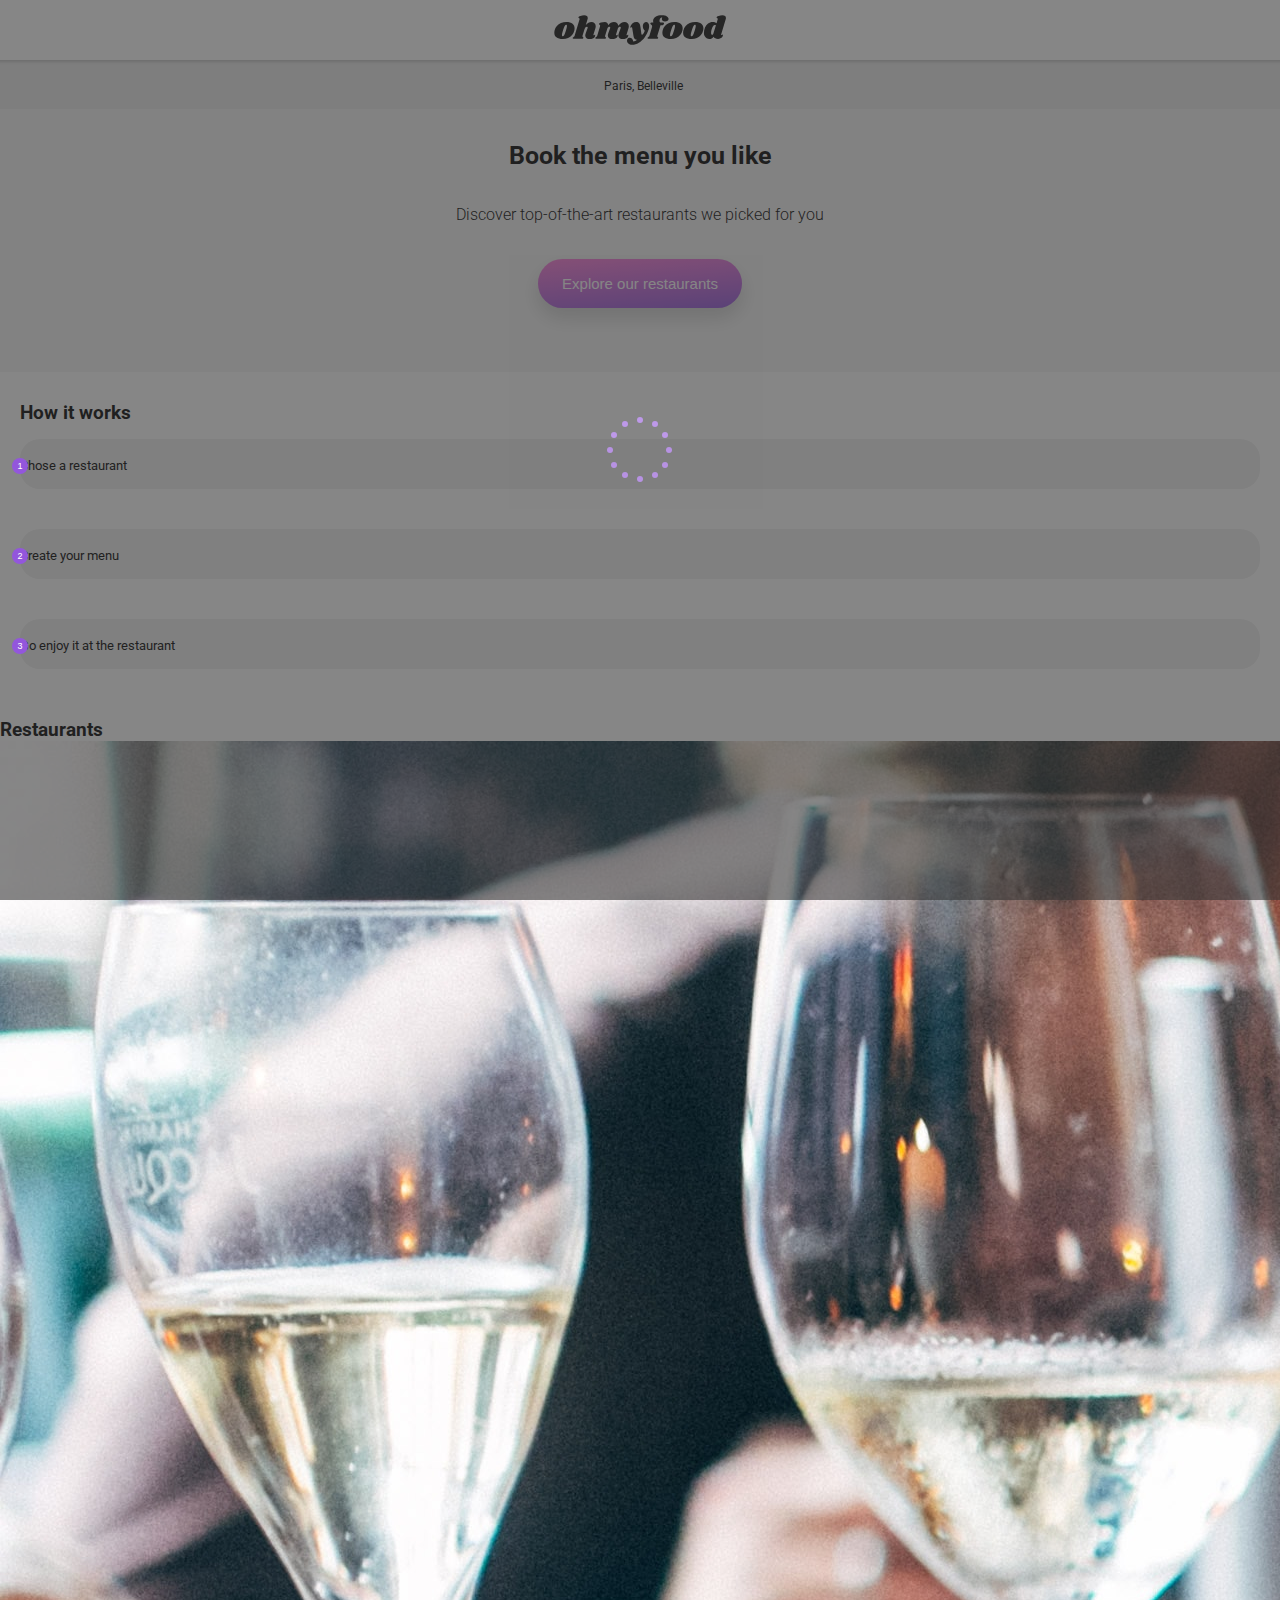
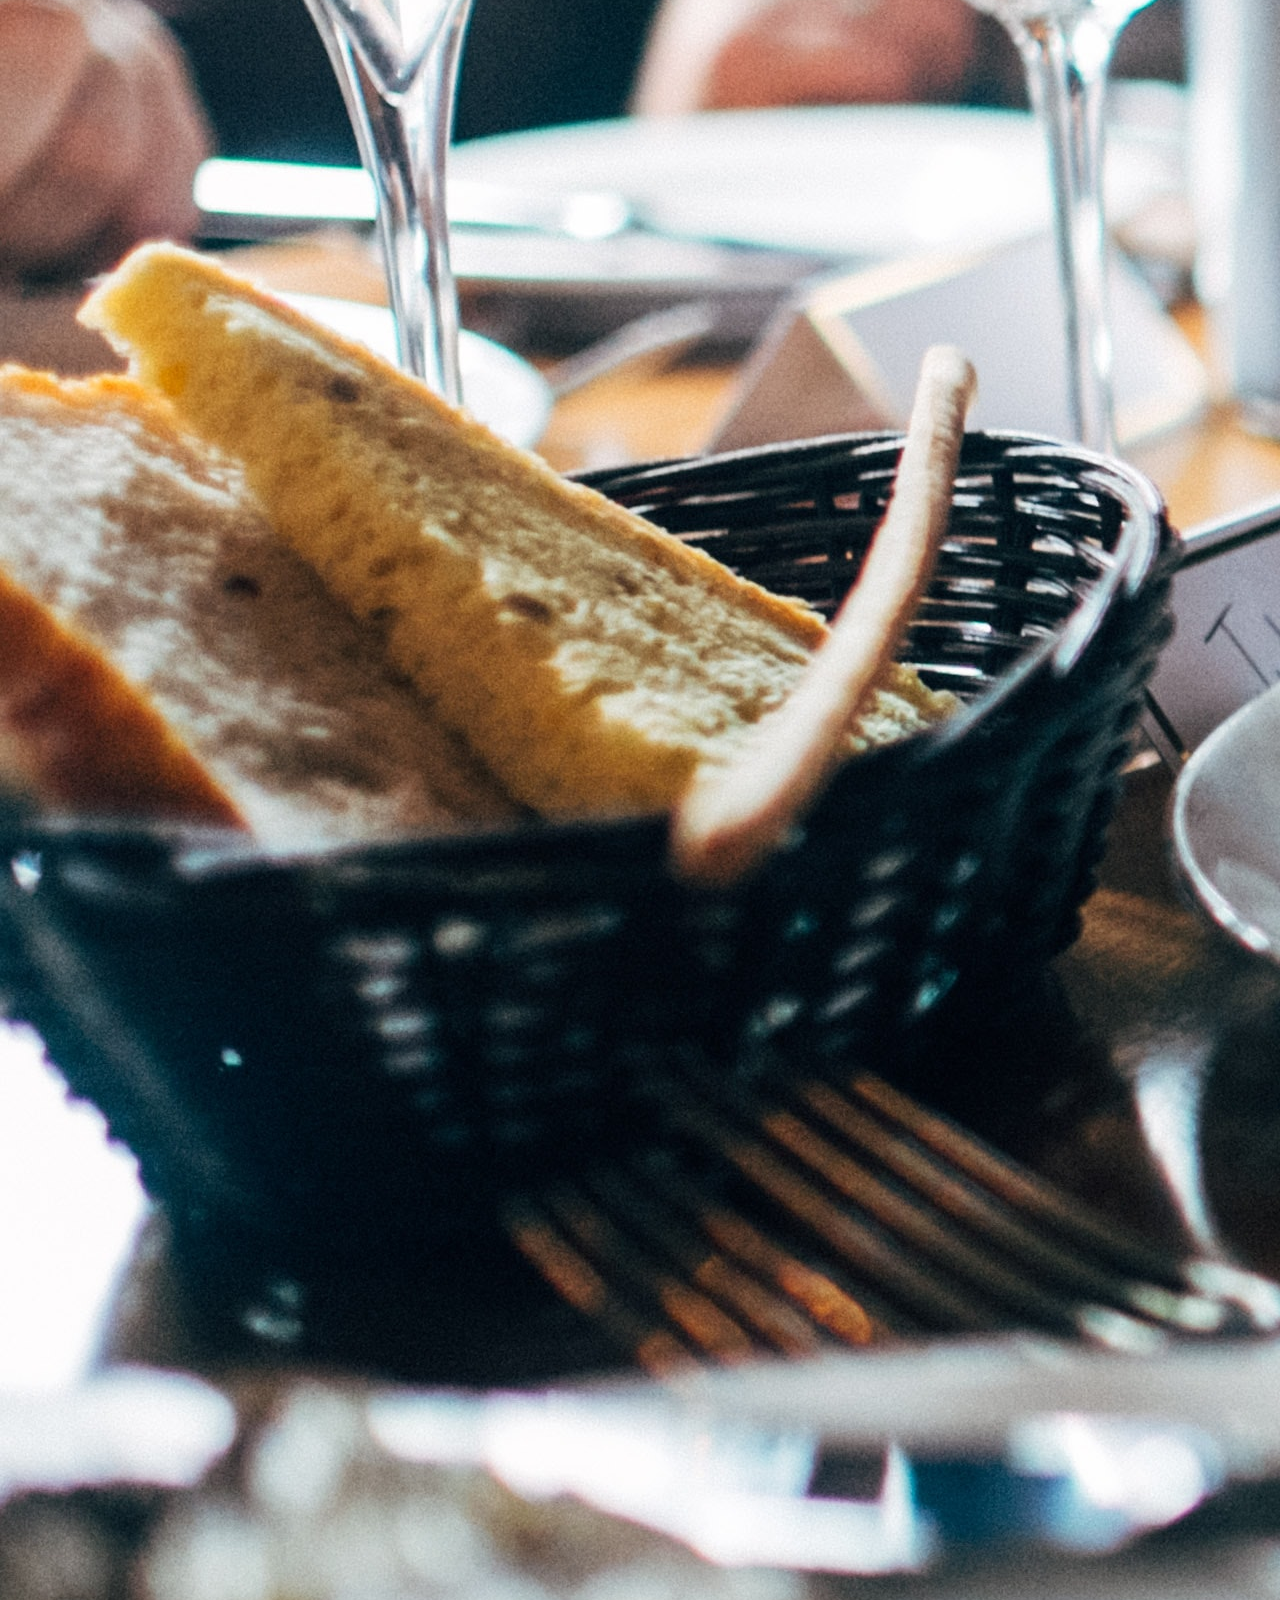
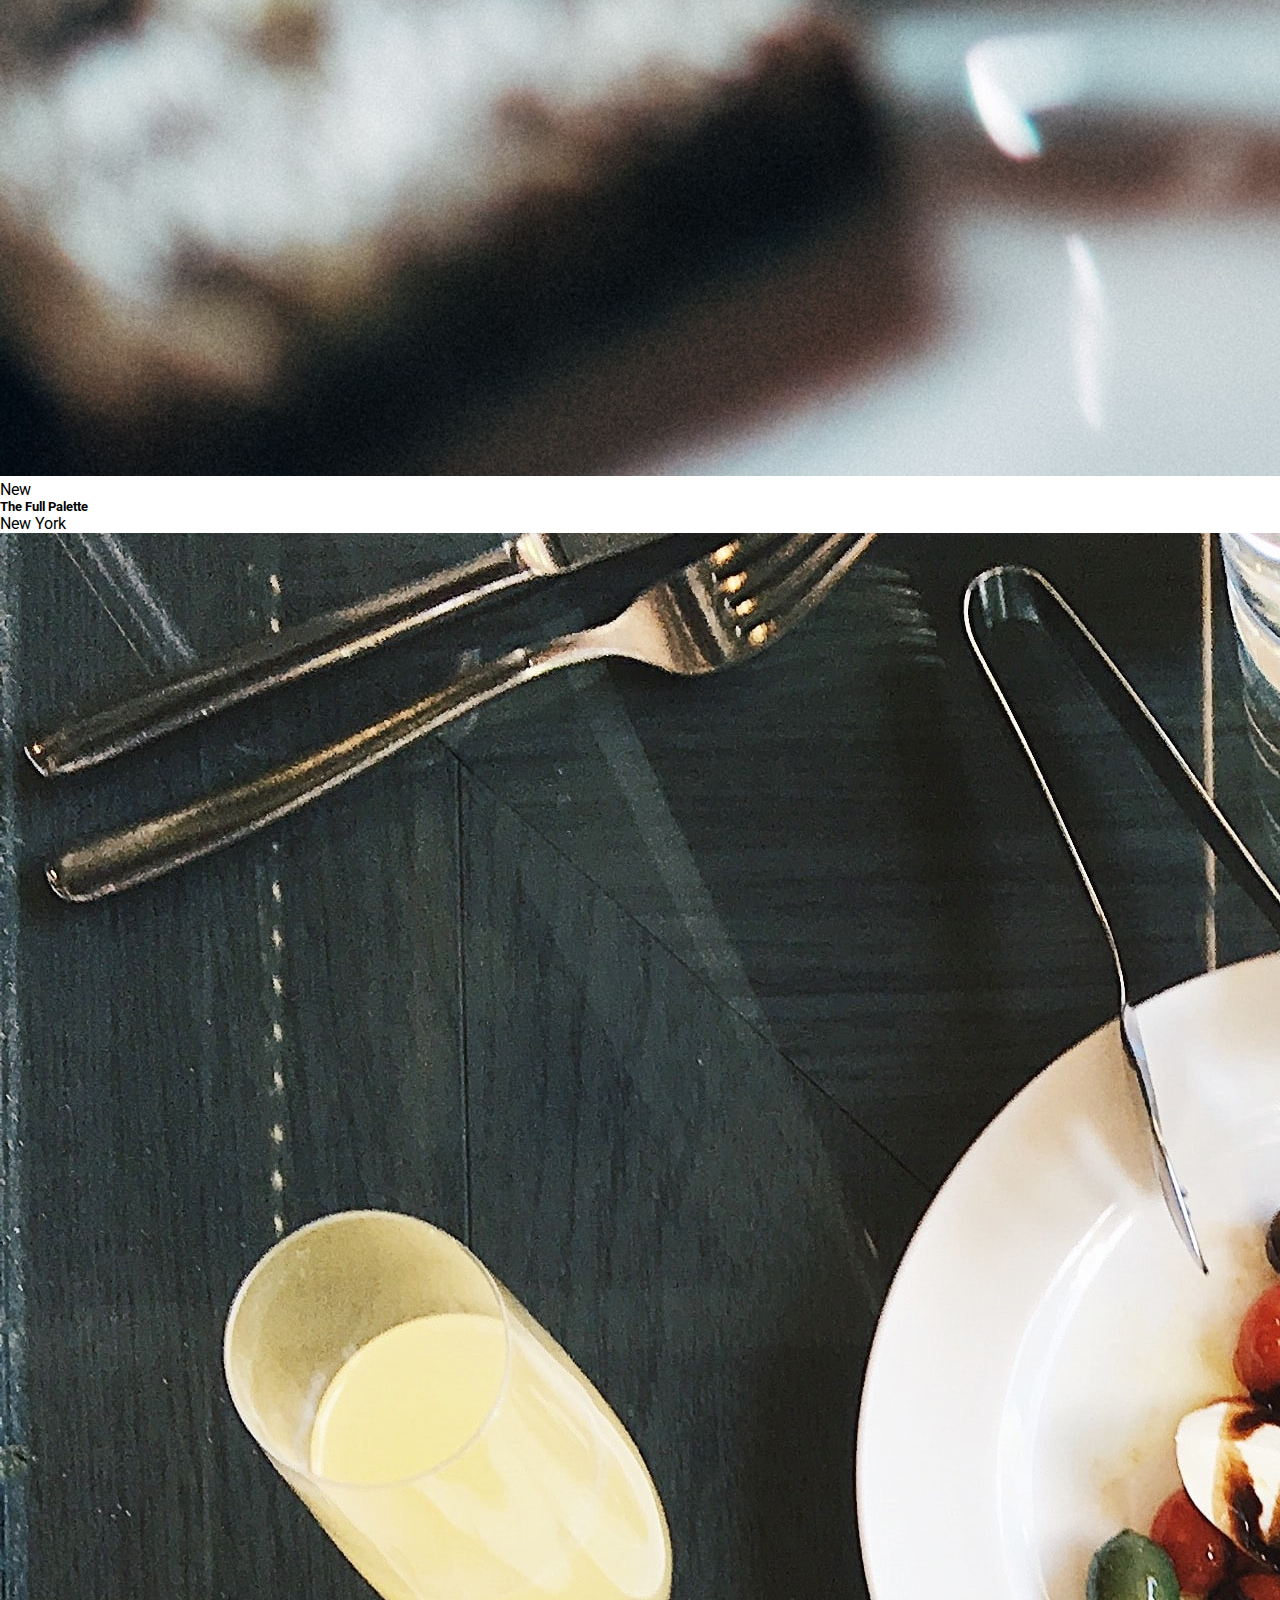
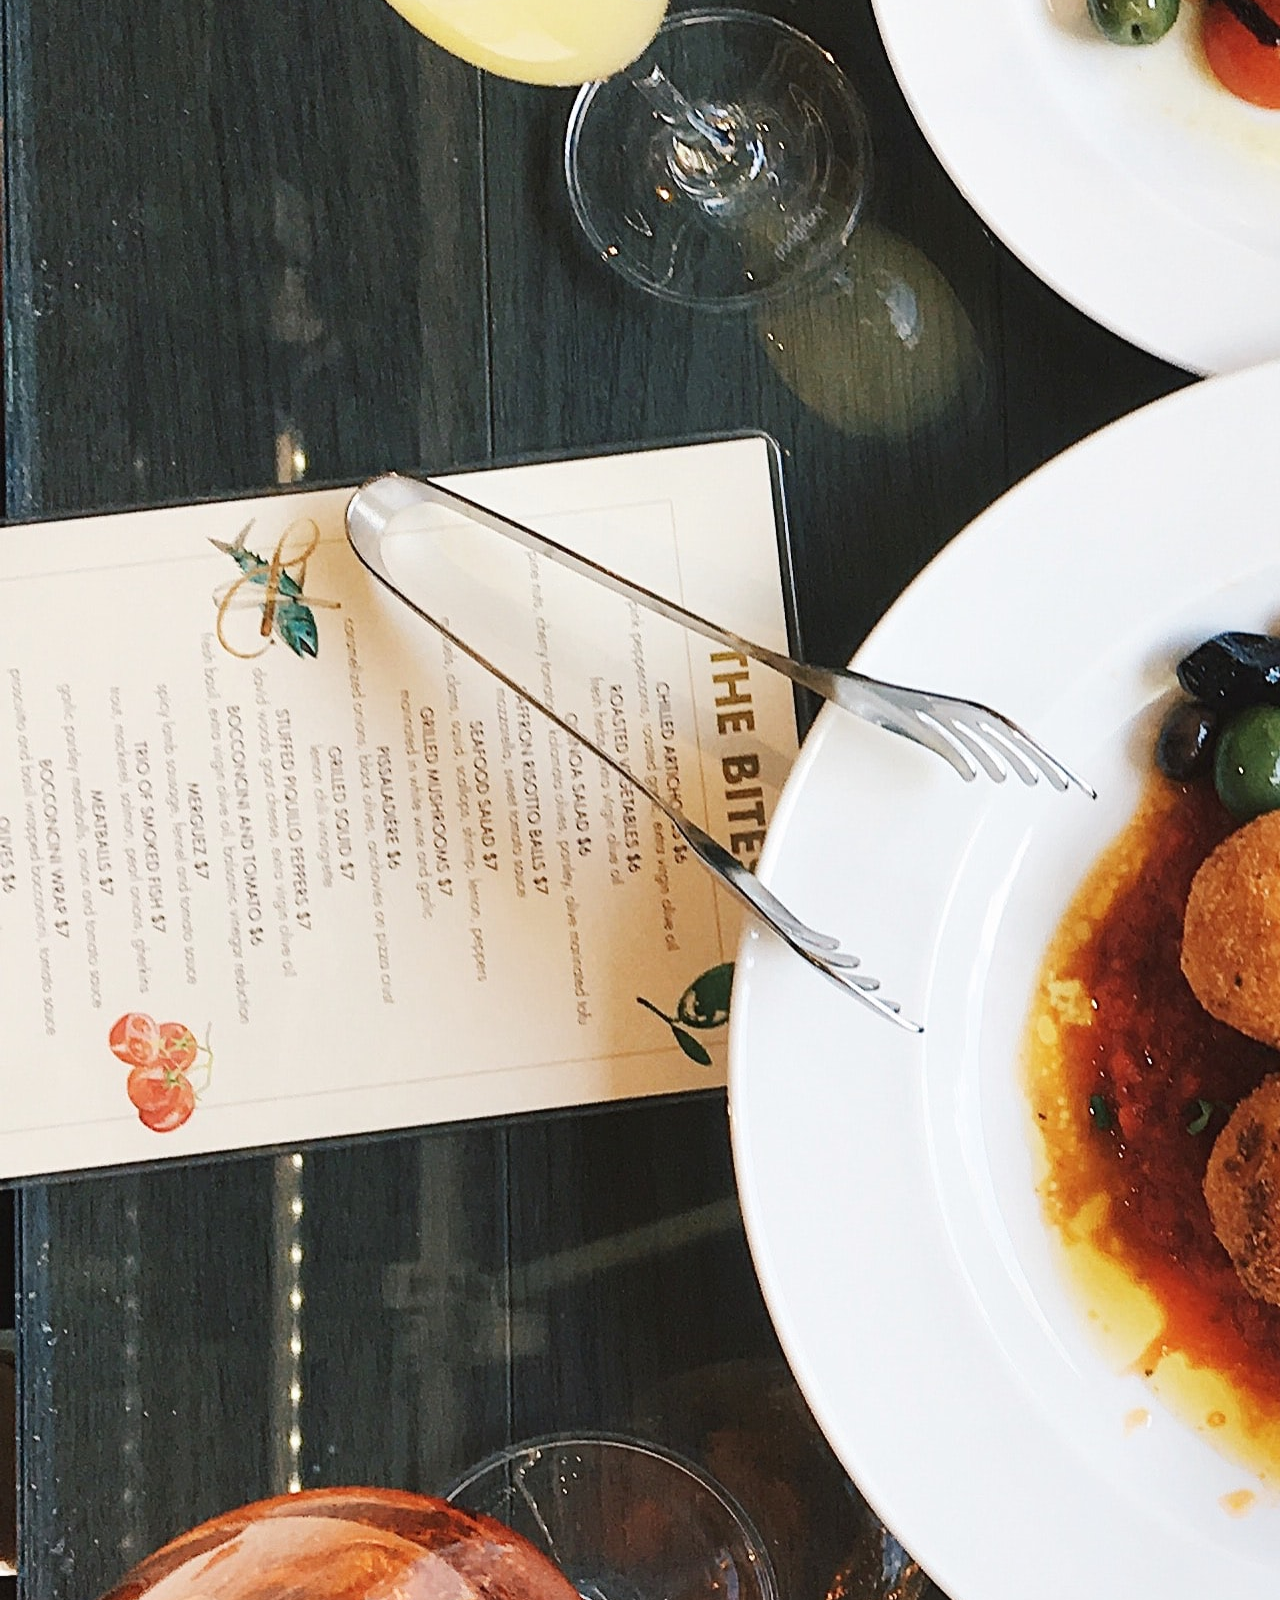
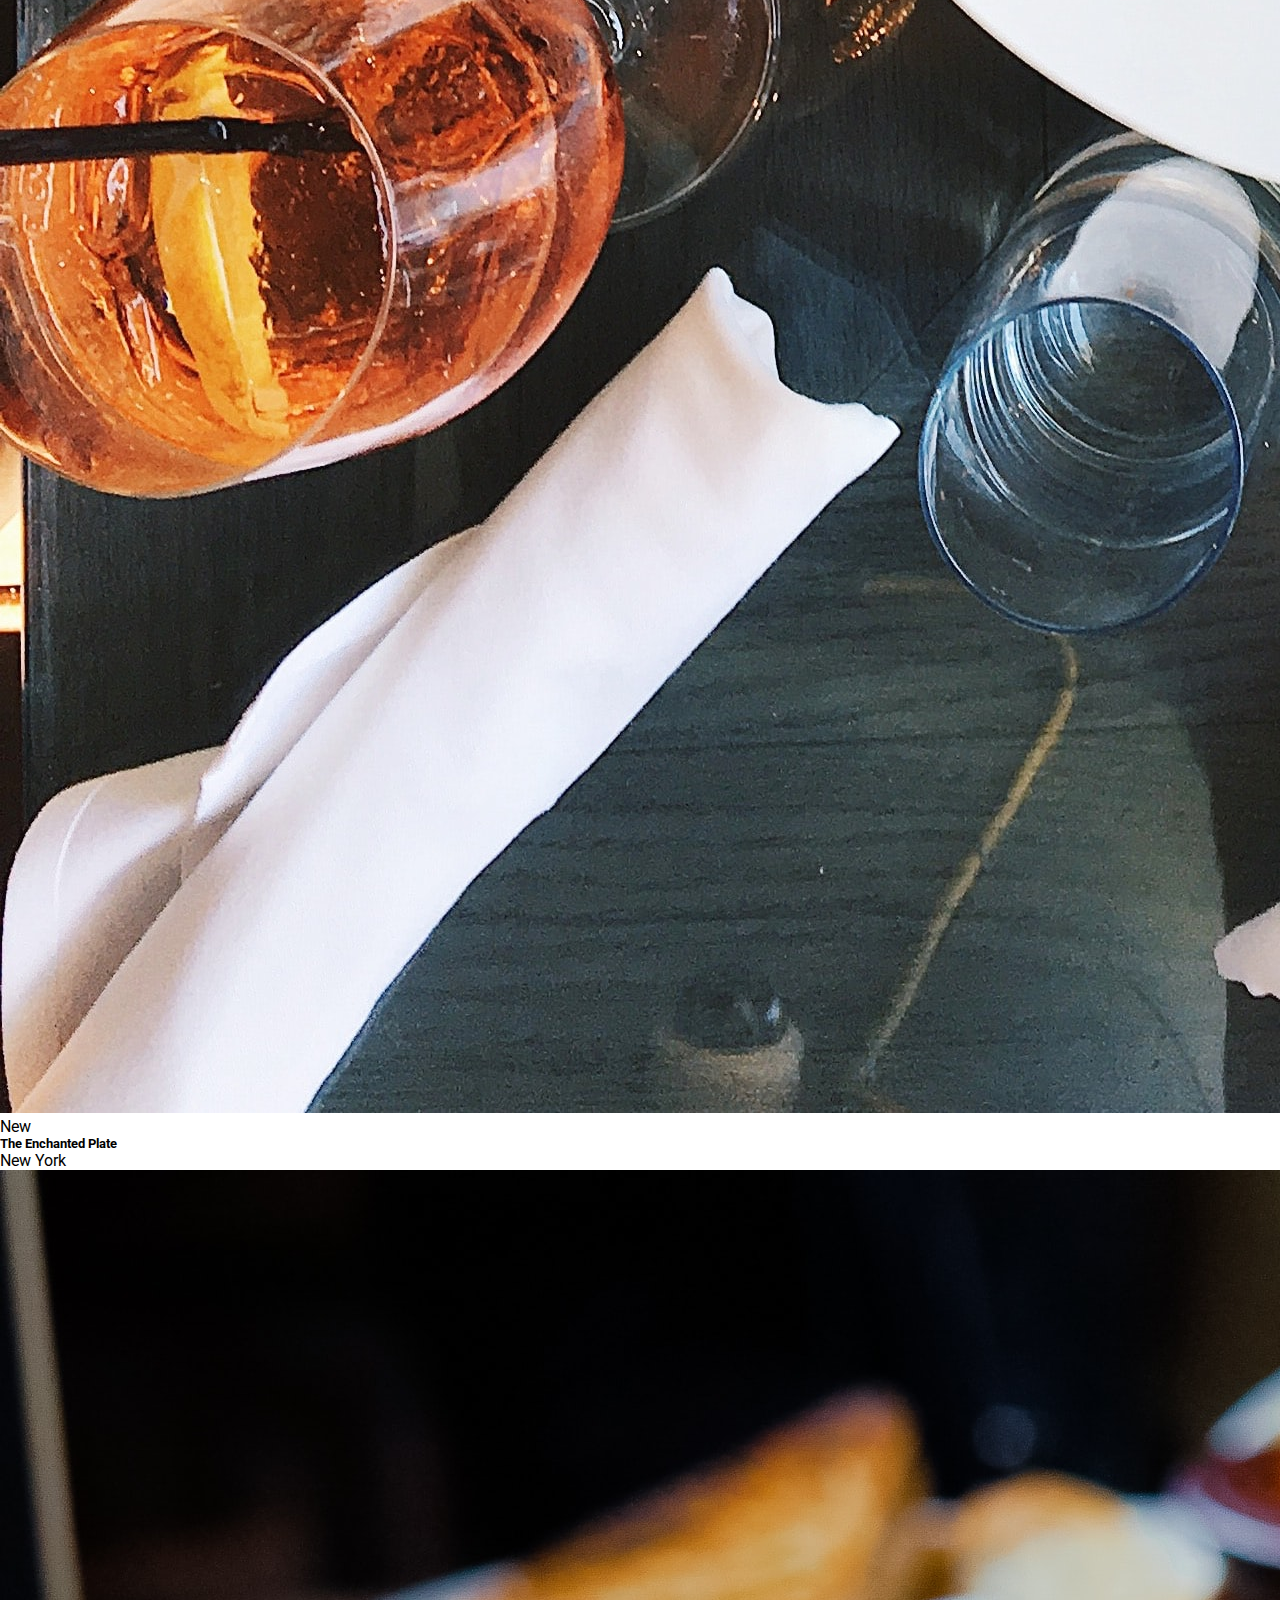
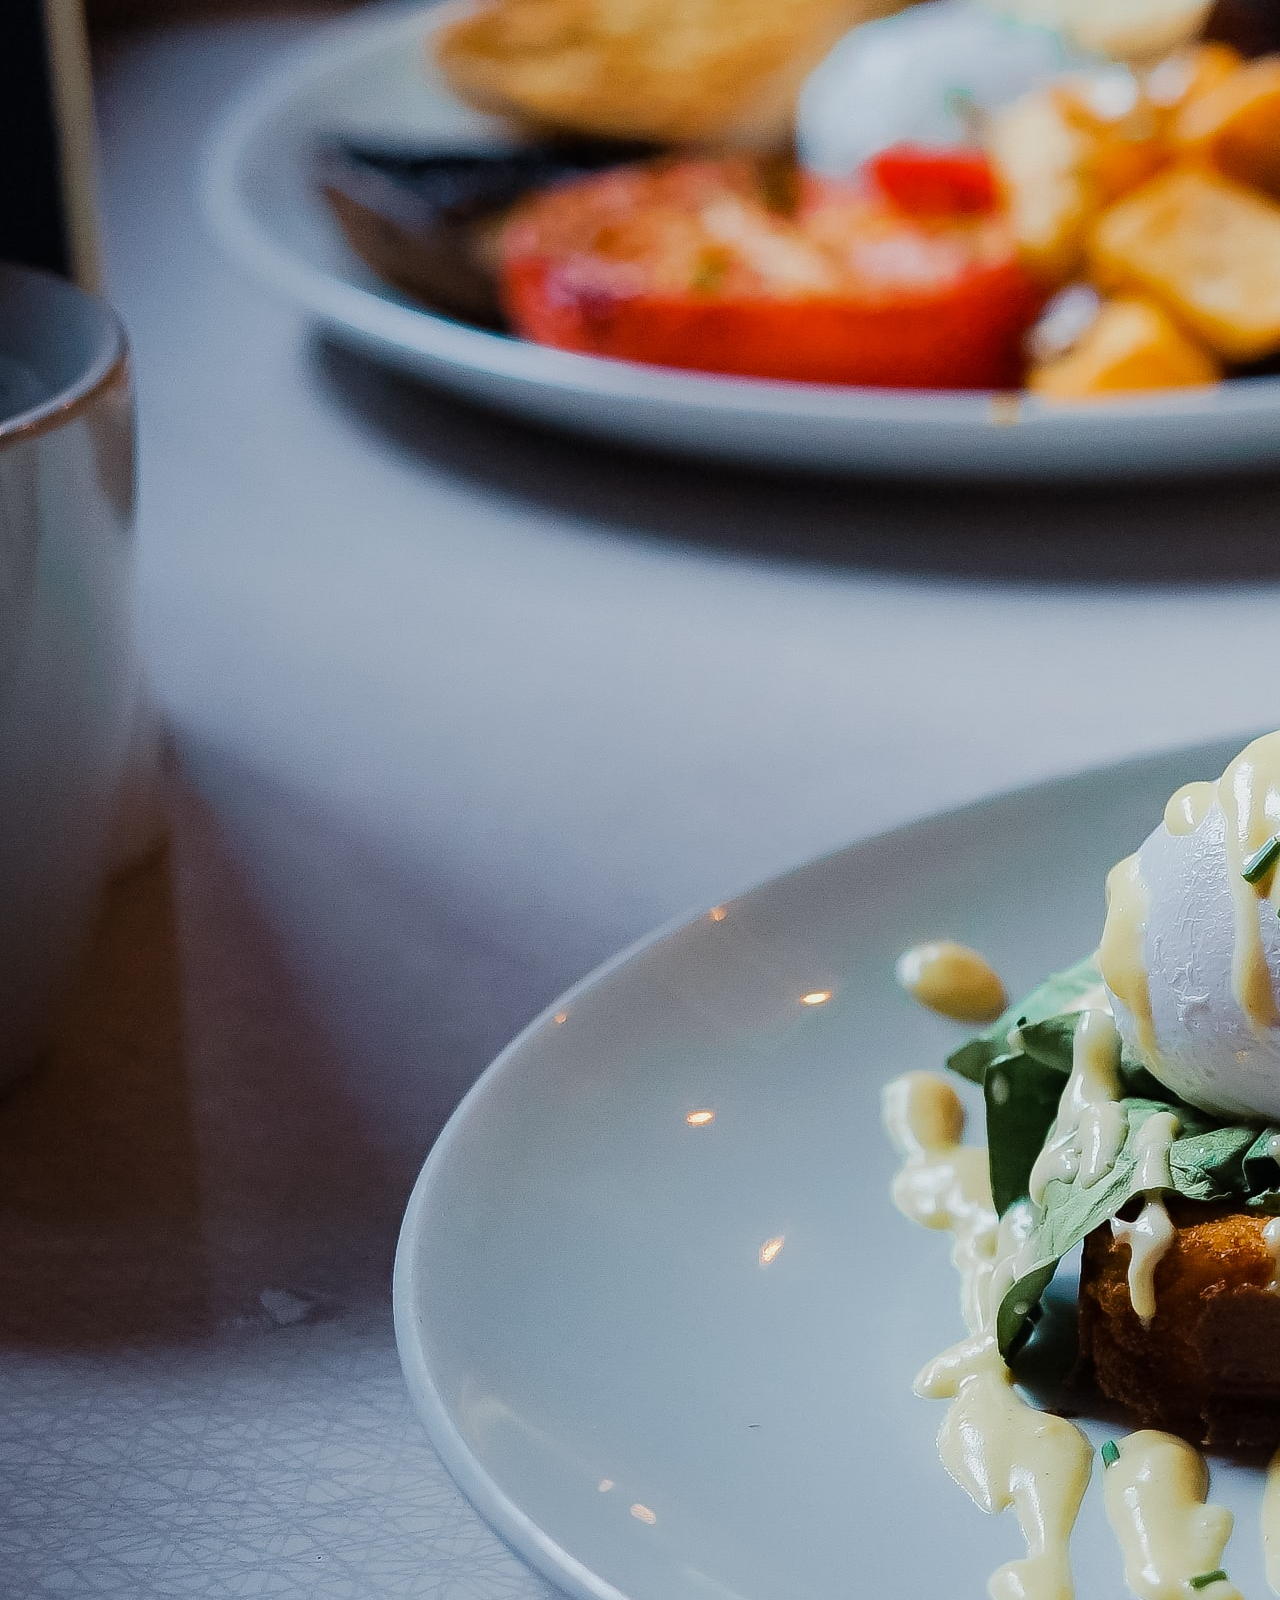
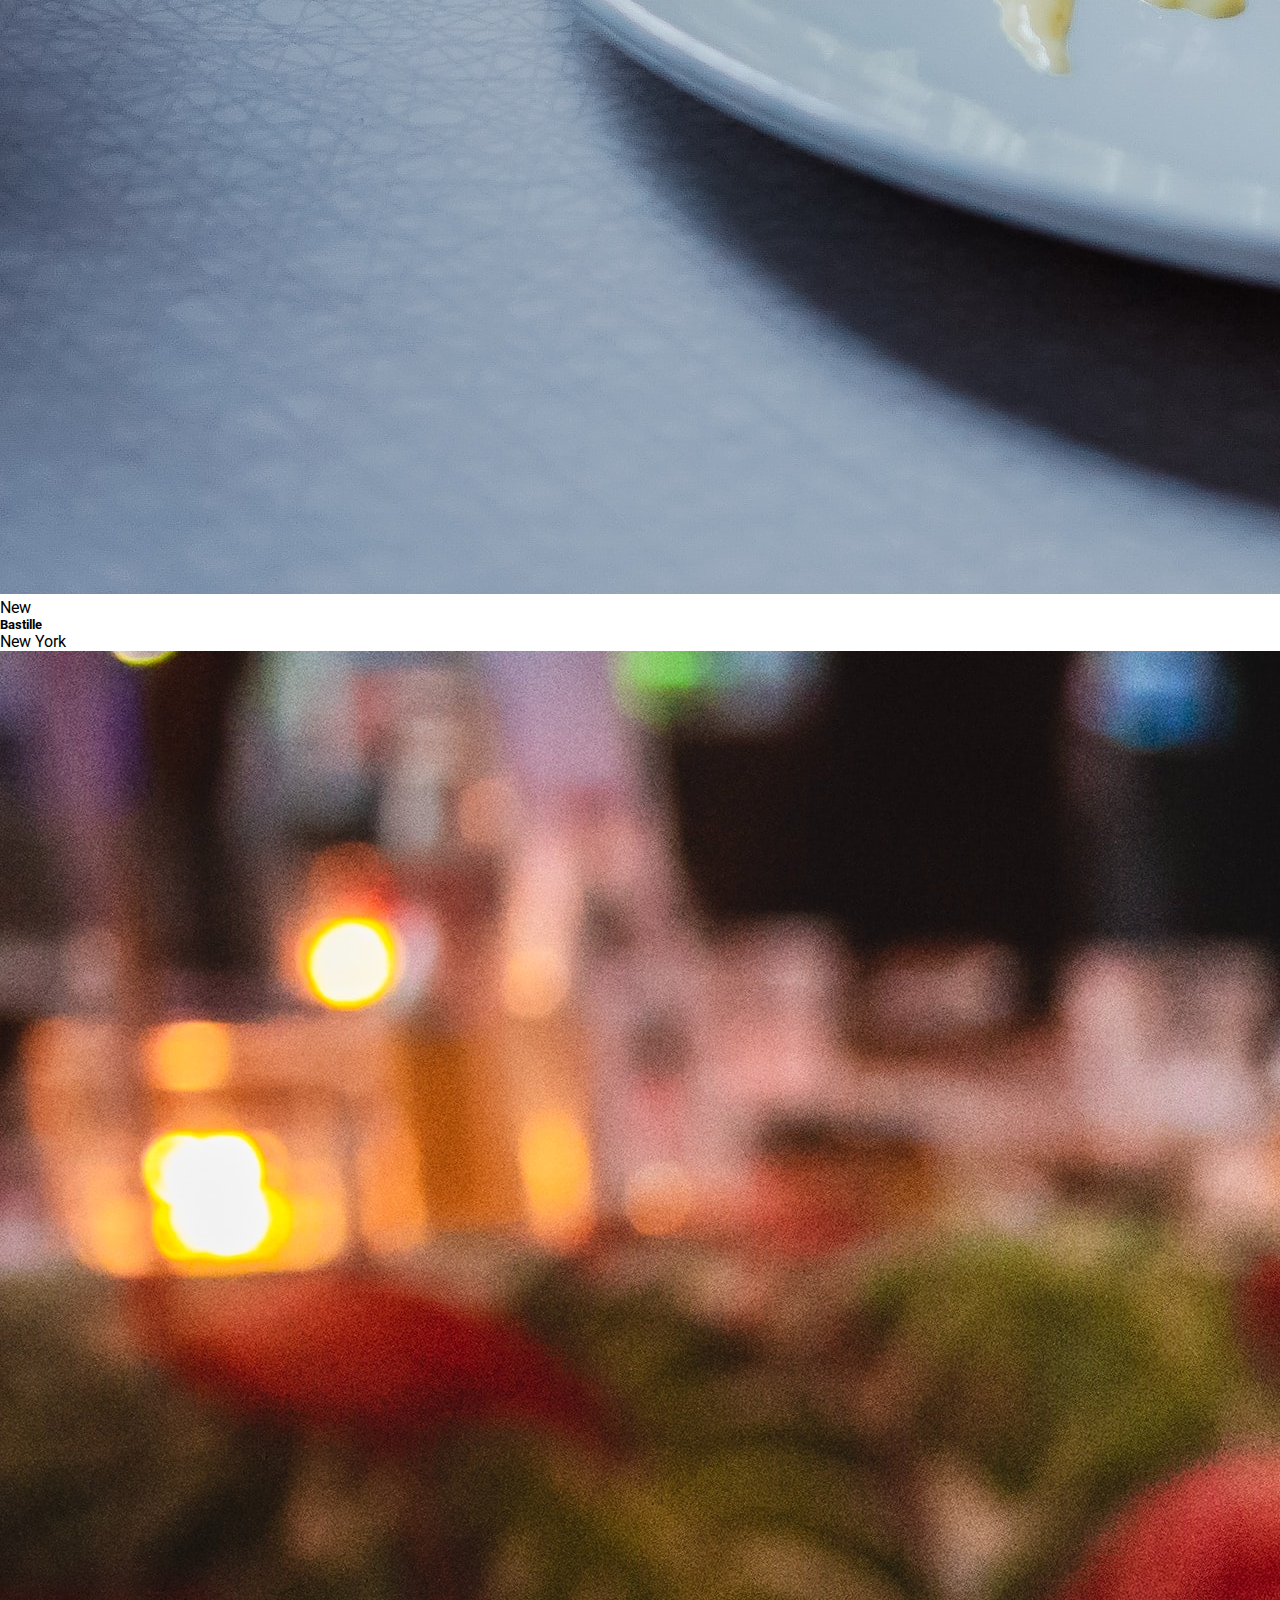
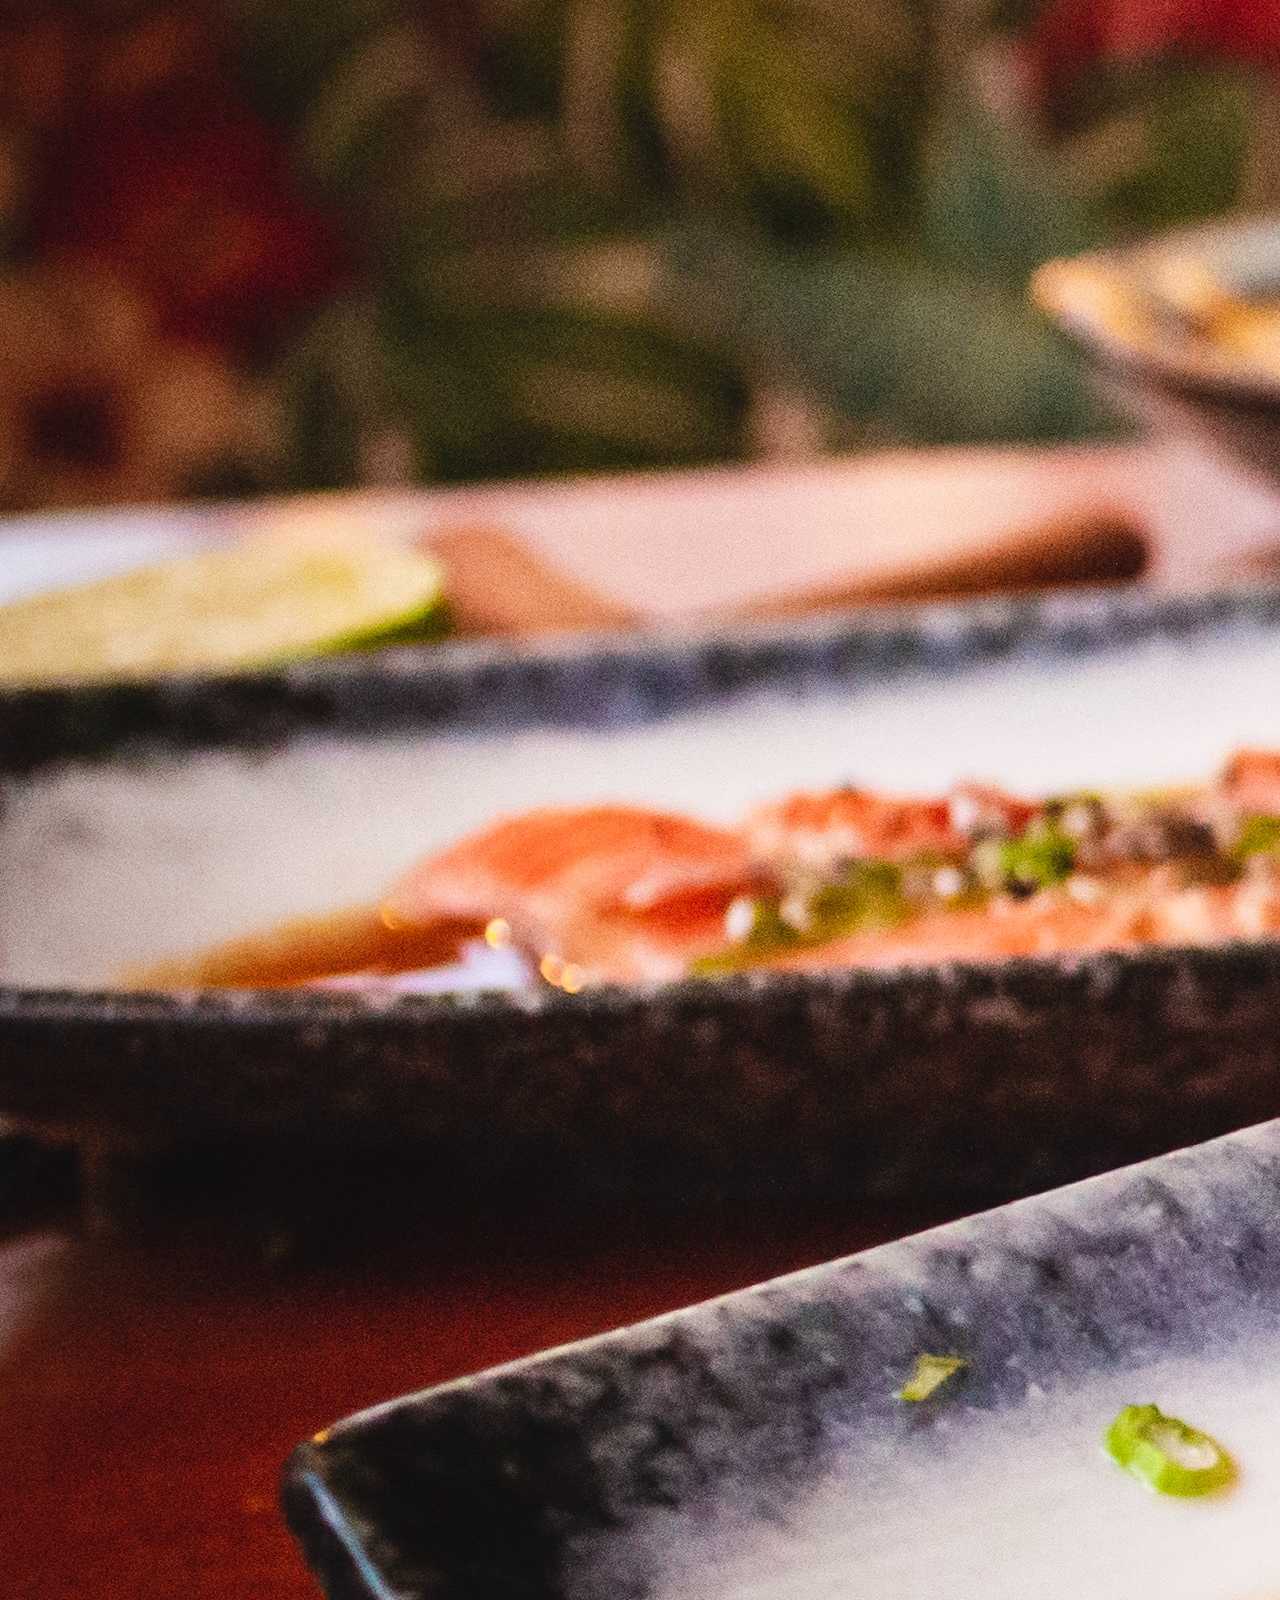
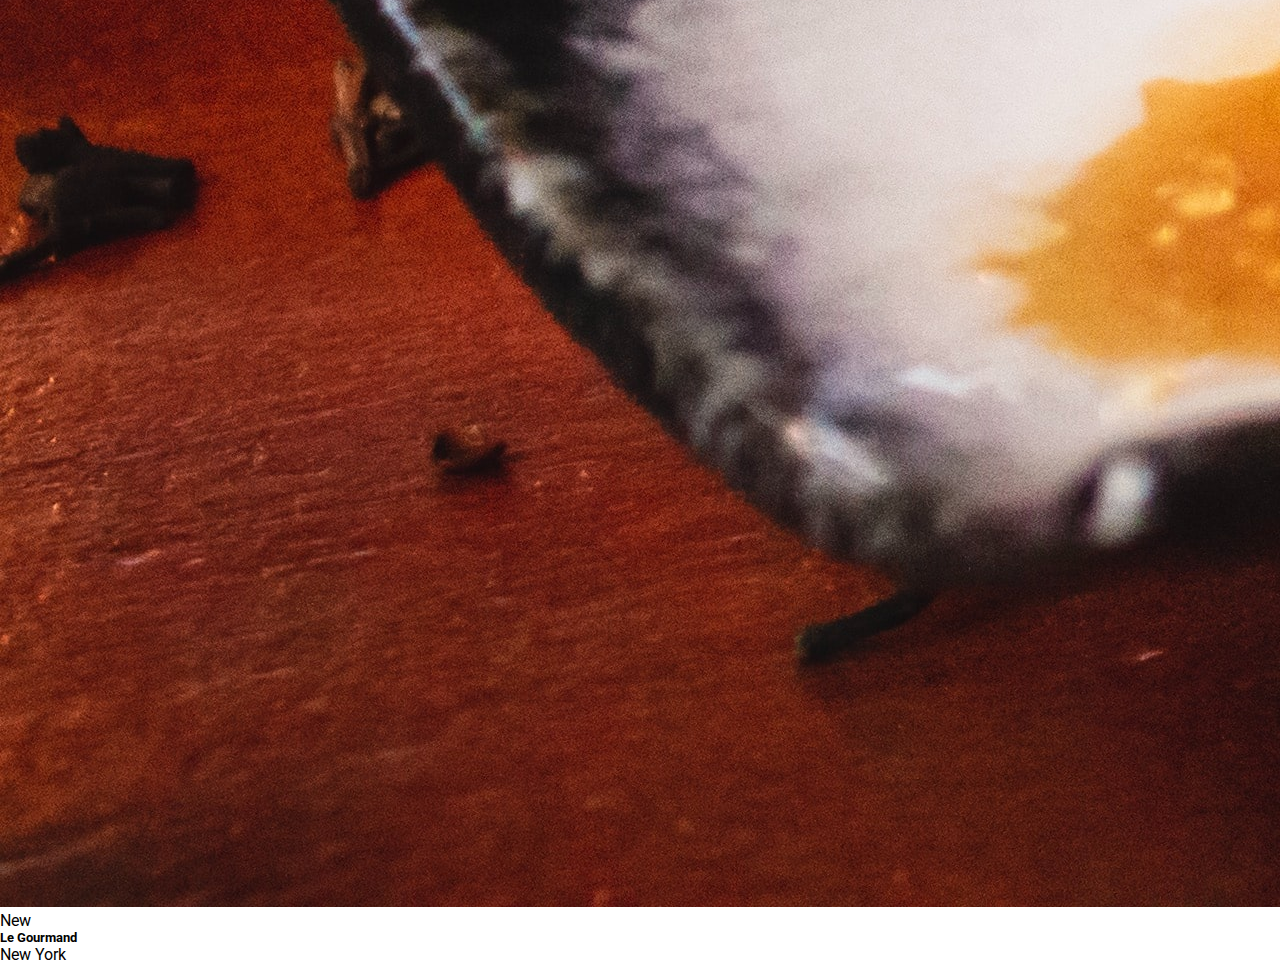
==== index.html @ 489be83c "v1.0" ====
<!DOCTYPE html>
<html land="en">

<head>
  <title>ohmyfood</title>
  <meta charset="UTF-8">
  <meta http-equiv="X-UA-Compatible" content="IE=edge">
  <meta name="viewport" content="width=device-width, initial-scale=1.0">
  <meta name="description" content="Compose your own menu and reduce waiting time in restaurants ">
  <!--google-font/Shrikhand/Roboto Library-->
  <link href="https://fonts.googleapis.com/css2?family=Shrikhand&family=Roboto:wght@300;500;700&display=swap"
    rel="stylesheet">
  <!-- Font Awesome Icon Library -->
  <link rel="stylesheet" href="https://cdnjs.cloudflare.com/ajax/libs/font-awesome/6.2.1/css/all.css"
    integrity="sha512-FA9cIbtlP61W0PRtX36P6CGRy0vZs0C2Uw26Q1cMmj3xwhftftymr0sj8/YeezDnRwL9wtWw8ZwtCiTDXlXGjQ=="
    crossorigin="anonymous" referrerpolicy="no-referrer" />
  <!--Custom style sheet-->
  <link href="public/css/style.css" rel="stylesheet">
</head>
<body>
  <!-- loader-->
  <div class="home-page">
    <div class="home-page__loader"><div></div><div></div><div></div><div></div>
    <div></div><div></div><div></div><div></div><div></div><div></div><div></div><div></div></div>
  </div>
  <header>
    <img src="public/images/logo/ohmyfood@2x.svg" alt="ohmyfood-logo" class="header__logo">
  </header>
  <form>
    <div class="search">
      <span class="search__icon fa-solid fa-location-dot map-icon"></span>
      <span class="search__title">Paris, Belleville</span>
    </div>
  </form>
  <section>
    <div class="info__container">
      <h3 class="info__header">Book the menu you like</h3>
      <p class="info__byline">Discover top-of-the-art restaurants we picked for you</p>
      <button class="info__button">Explore our restaurants</button>
    </div>
  </section>
  <section class="filter">
    <h3 class="filter__heading">How it works</h3>
    <div class="filter__content">
      <button>
        <div class="filter__order">1</div>
        <i class="fa-solid fa-mobile-screen-button"></i>
        <span class="filter_content">Chose a restaurant</span>
      </button>
      <button>
        <div class="filter__order">2</div>
        <i class="fa-solid fa fa-list"></i>
        <span class="filter_content">Create your menu</span>
      </button>
      <button>
        <div class="filter__order">3</div>
        <i class="fa-solid fa-solid fa-store"></i>
        <span class="filter_content">Go enjoy it at the restaurant</span>
      </button>
      </div>
    </section>
    <main>
    <div class="resturant_list">
      <h3>Restaurants</h3>
      <ul class="resturant_card">
        <li>
          <div class="restaurant_image">
            <img src="public/images/restaurants/jay-wennington-N_Y88TWmGwA-unsplash.jpg" alt="Auberge la Cannebiere">
            <span class="restaurant_new_badge">New</span>
            <div class="resturant_detail">
              <span class="resturant_detail_text">
                <h5>The Full Palette</h5>
                <p>New York</p>
              </span>
              <div class="resturant_detail_saveicon">
                <i class="fa-regular fa-heart empty_heart"></i>
                 <i class="fa-solid fa-heart heart_hover"></i>
               </div>
            </div>
          </div>
        </li>
        <li>
          <div class="restaurant_image">
            <img src="public/images/restaurants/stil-u2Lp8tXIcjw-unsplash.jpg" alt="Auberge la Cannebiere">
            <span class="restaurant_new_badge">New</span>
            <div class="resturant_detail">
              <span class="resturant_detail_text">
                <h5>The Enchanted Plate</h5>
                <p>New York</p>
              </span>
              <div class="resturant_detail_saveicon">
                <i class="fa-regular fa-heart empty_heart"></i>
                 <i class="fa-solid fa-heart heart_hover"></i>
               </div>
            </div>
          </div>
        </li>
        <li>
          <div class="restaurant_image">
           <a href="menuscreen-3.html"><img src="public/images/restaurants/toa-heftiba-DQKerTsQwi0-unsplash.jpg" alt="Auberge la Cannebiere"></a> 
            <span class="restaurant_new_badge">New</span>
            <div class="resturant_detail">
              <span class="resturant_detail_text">
                <h5>Bastille</h5>
                <p>New York</p>
              </span>
              <div class="resturant_detail_saveicon">
                <i class="fa-regular fa-heart empty_heart"></i>
                 <i class="fa-solid fa-heart heart_hover"></i>
               </div>
            </div>
          </div>
        </li>
        <li>
          <div class="restaurant_image">
            <img src="public/images/restaurants/louis-hansel-shotsoflouis-qNBGVyOCY8Q-unsplash.jpg" alt="Auberge la Cannebiere">
            <span class="restaurant_new_badge">New</span>
            <div class="resturant_detail">
              <span class="resturant_detail_text">
                <h5>Le Gourmand</h5>
                <p>New York</p>
              </span>
              <div class="resturant_detail_saveicon">
               <i class="fa-regular fa-heart empty_heart"></i>
                <i class="fa-solid fa-heart heart_hover"></i>
              </div>
            </div>
          </div>
        </li>
      </ul>
    </div>
  </main>
</body>

</html>
---- public/css/style.css ----
*, *:before, *:after {
  margin: 0;
  padding: 0;
}

body {
  font-family: "Roboto", sans-serif;
}

.home-page {
  background: #353535;
  opacity: 0.6;
  position: absolute;
  top: 0;
  right: 0;
  bottom: 0;
  left: 0;
}

.home-page__loader {
  display: inline-block;
  position: relative;
  top: 50%;
  left: 50%;
  transform: translate(-50%, -50%);
  width: 80px;
  height: 80px;
}

.home-page__loader div {
  position: absolute;
  width: 6px;
  height: 6px;
  background: #9356DC;
  border-radius: 50%;
  animation: home-page__loader 1.2s linear infinite;
}

.home-page__loader div:nth-child(1) {
  animation-delay: 0s;
  top: 37px;
  left: 66px;
}

.home-page__loader div:nth-child(2) {
  animation-delay: -0.1s;
  top: 22px;
  left: 62px;
}

.home-page__loader div:nth-child(3) {
  animation-delay: -0.2s;
  top: 11px;
  left: 52px;
}

.home-page__loader div:nth-child(4) {
  animation-delay: -0.3s;
  top: 7px;
  left: 37px;
}

.home-page__loader div:nth-child(5) {
  animation-delay: -0.4s;
  top: 11px;
  left: 22px;
}

.home-page__loader div:nth-child(6) {
  animation-delay: -0.5s;
  top: 22px;
  left: 11px;
}

.home-page__loader div:nth-child(7) {
  animation-delay: -0.6s;
  top: 37px;
  left: 7px;
}

.home-page__loader div:nth-child(8) {
  animation-delay: -0.7s;
  top: 52px;
  left: 11px;
}

.home-page__loader div:nth-child(9) {
  animation-delay: -0.8s;
  top: 62px;
  left: 22px;
}

.home-page__loader div:nth-child(10) {
  animation-delay: -0.9s;
  top: 66px;
  left: 37px;
}

.home-page__loader div:nth-child(11) {
  animation-delay: -1s;
  top: 62px;
  left: 52px;
}

.home-page__loader div:nth-child(12) {
  animation-delay: -1.1s;
  top: 52px;
  left: 62px;
}

@keyframes home-page__loader {
  0%, 20%, 80%, 100% {
    transform: scale(1);
  }
  50% {
    transform: scale(1.5);
  }
}
.home-page {
  animation: hideloader 0s 3s;
  animation-fill-mode: forwards;
}

@keyframes hideloader {
  to {
    visibility: hidden;
  }
}
header {
  text-align: center;
  background-color: #fff;
  height: 60px;
  width: 100%;
}
header .header__logo {
  height: 50%;
  padding: 15px;
}

.search {
  text-align: center;
  background-color: #eaeaea;
  box-shadow: inset 0 5px 3px -3px #c4c4c4;
  padding: 15px;
}
.search__title {
  padding-left: 7px;
  font-size: 12px;
}
.search__icon {
  font-size: 12px;
}

.info__container {
  text-align: center;
  background-color: #f6f6f6;
  padding: 32px 0px 64px 0px;
}
.info__container .info__header {
  font-size: 25px;
}
.info__container .info__byline {
  margin: 2.2em 2.1em;
  font-weight: 300;
}
.info__container .info__button {
  box-shadow: 0px 10px 20px 0 rgba(0, 0, 0, 0.16);
  color: white;
  background-color: #9356DC;
  background-image: linear-gradient(175deg, #FF79DA, #9356DC);
  border: none;
  padding: 16px 24px;
  border-radius: 50px;
  font-size: 15px;
}
.info__container .info__button:hover {
  background-image: linear-gradient(to bottom, #ff93e1, #985ede);
  box-shadow: 0px 5px 15px 0 rgba(0, 0, 0, 0.2);
}

.filter {
  margin: 30px 20px;
}
.filter__content {
  display: flex;
  flex-wrap: wrap;
  gap: 20px;
}
.filter__heading {
  margin-bottom: 15px;
}
.filter__order {
  position: relative;
  top: 0;
  left: 0;
  background-color: #9356DC;
  color: #fff;
  font-size: 9px;
  width: 16px;
  line-height: 16px;
  border-radius: 50%;
  text-align: center;
  transform: translate(-50%, 100%);
}
.filter button {
  min-width: 150px;
  margin-bottom: 20px;
  padding: 3px 0 16px;
  display: inline-block;
  width: 100%;
  border-radius: 20px;
  border: none;
}
.filter button i {
  float: left;
  padding: 0px 20px;
}
.filter button .filter_content {
  font-family: "Roboto", sans-serif;
  float: left;
}

/*# sourceMappingURL=style.css.map */
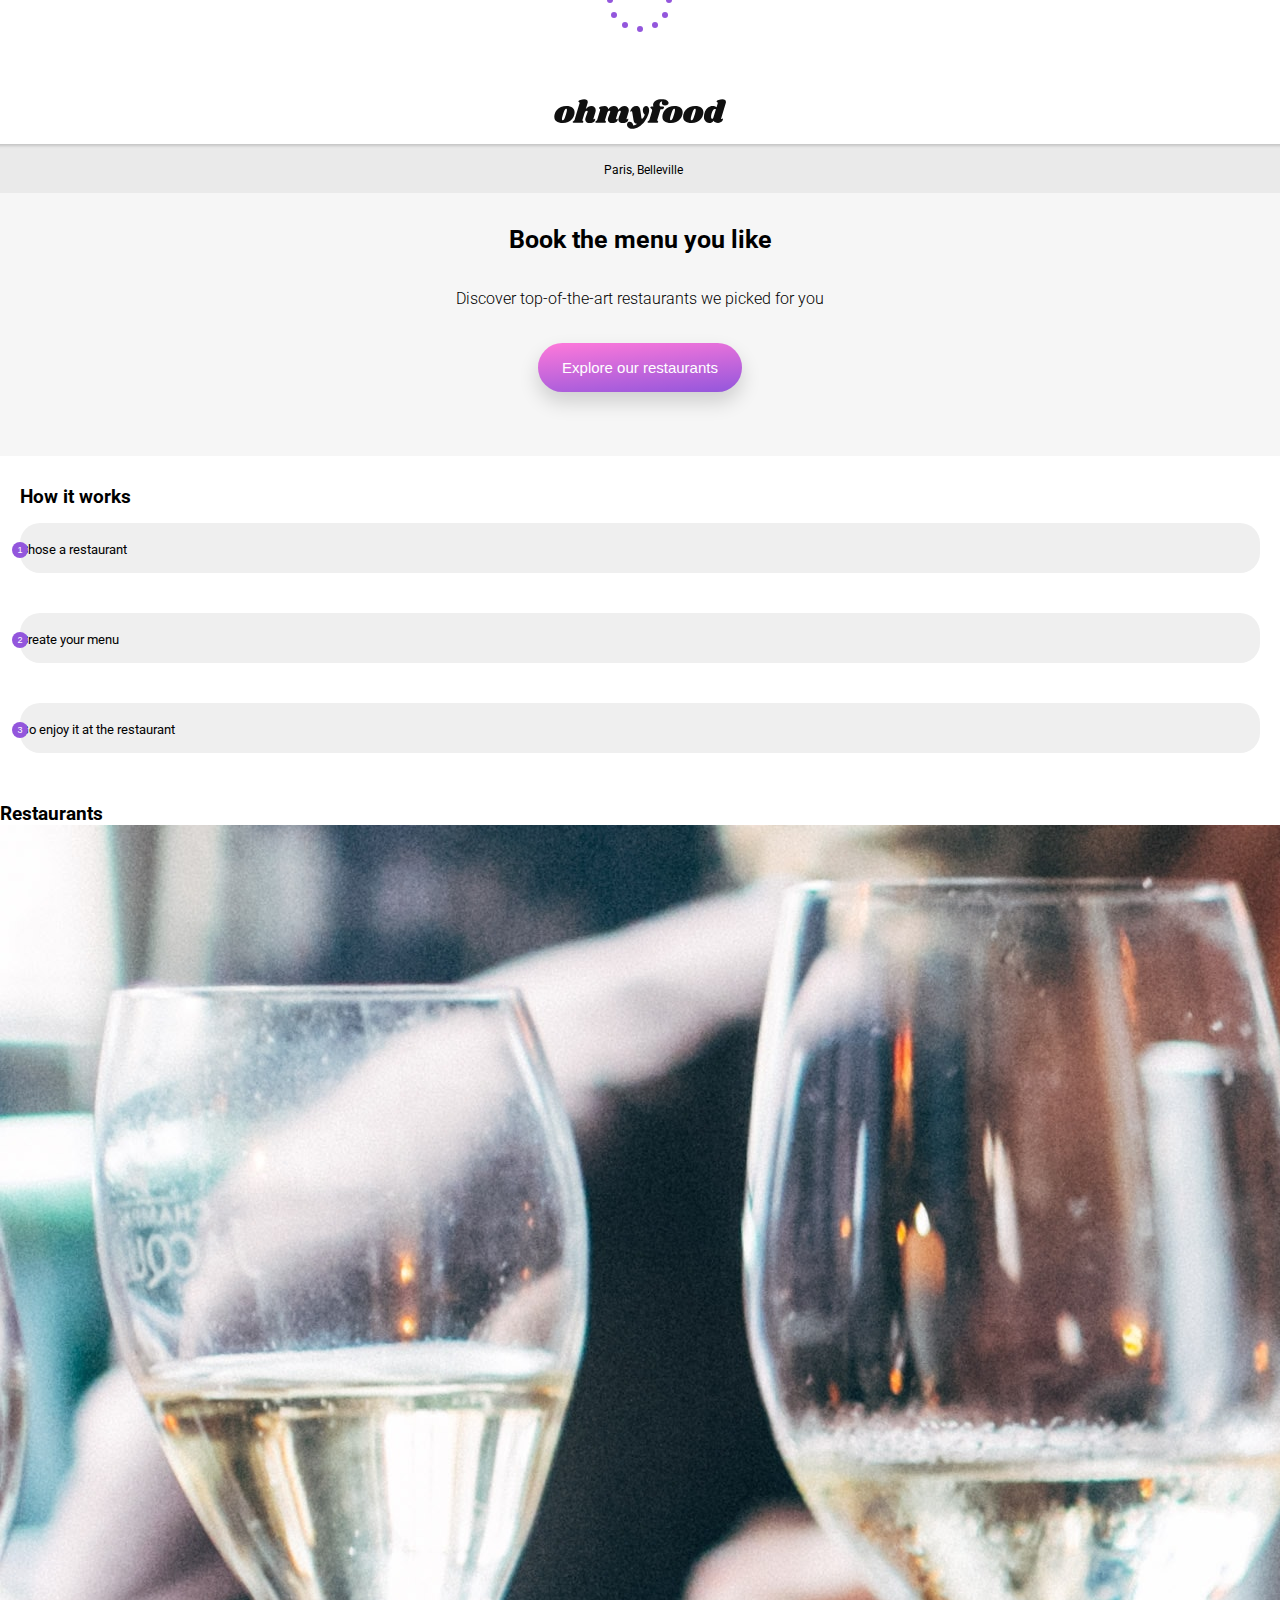
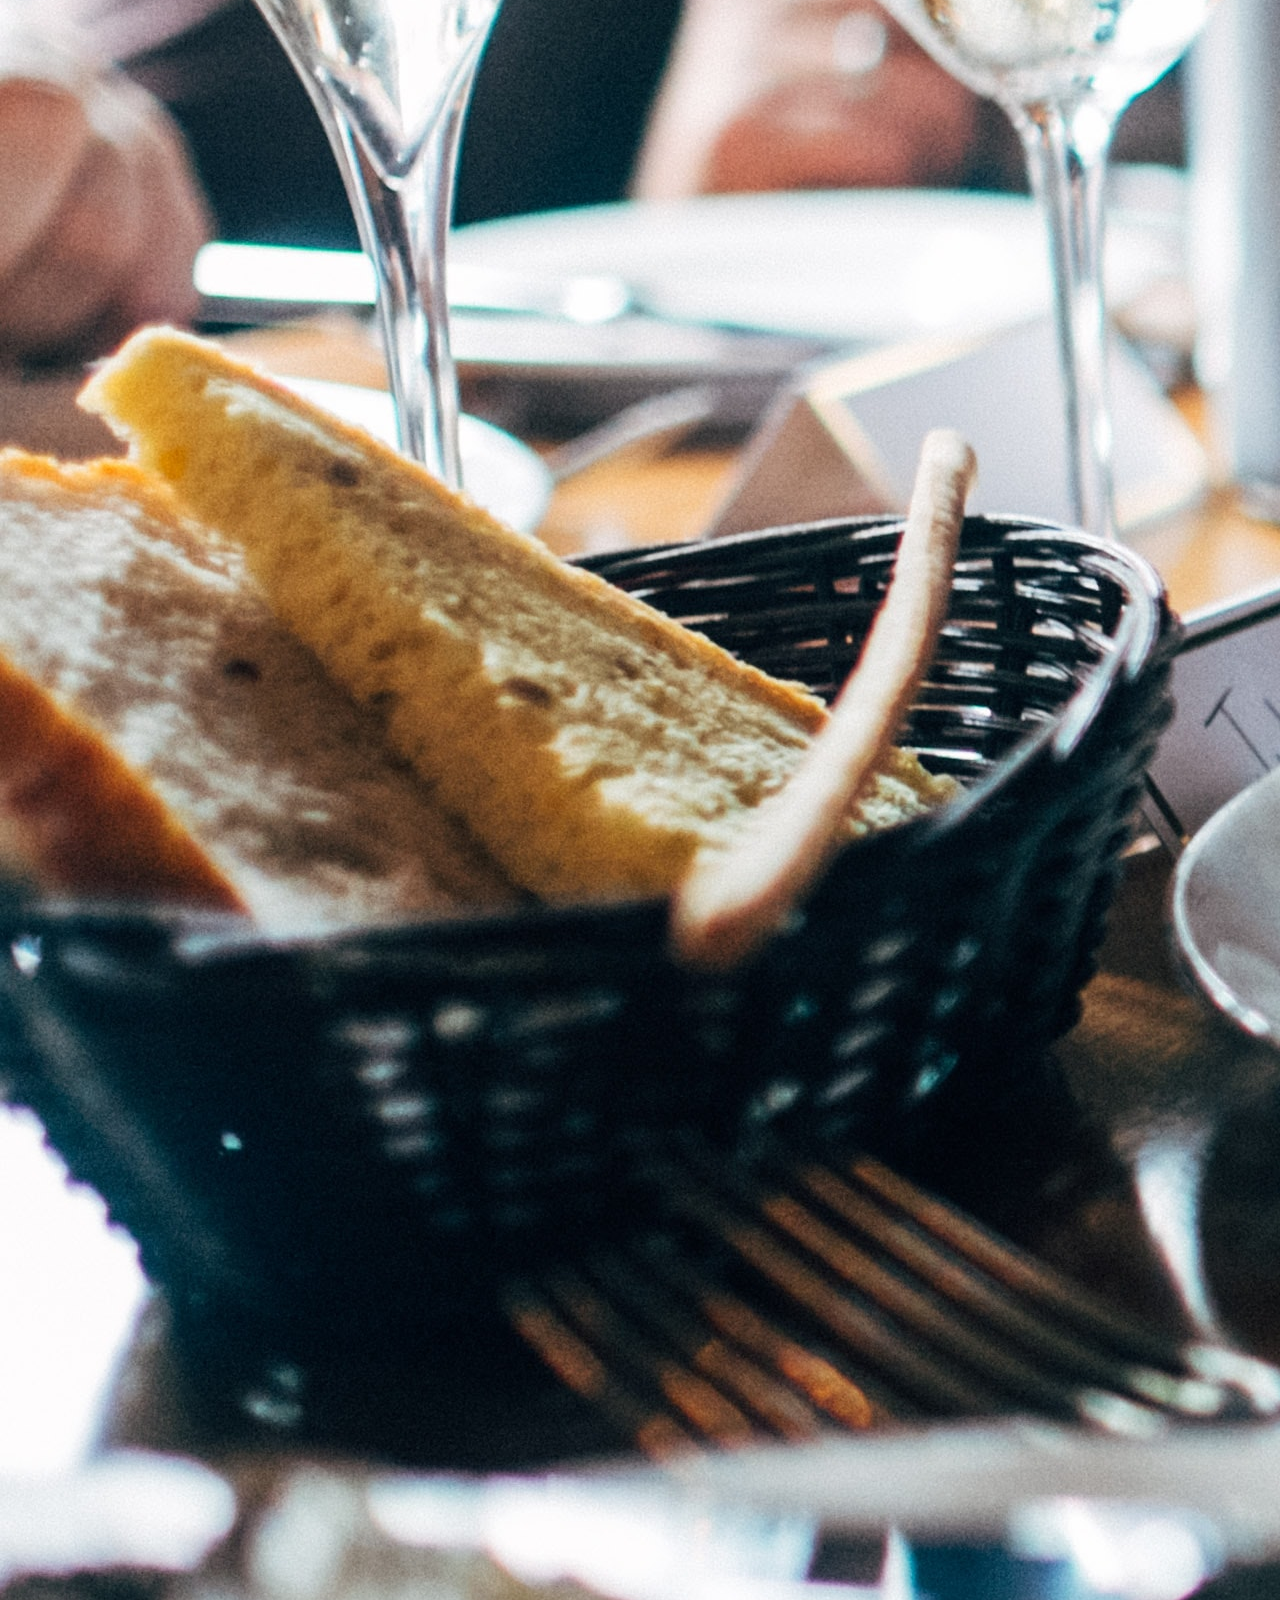
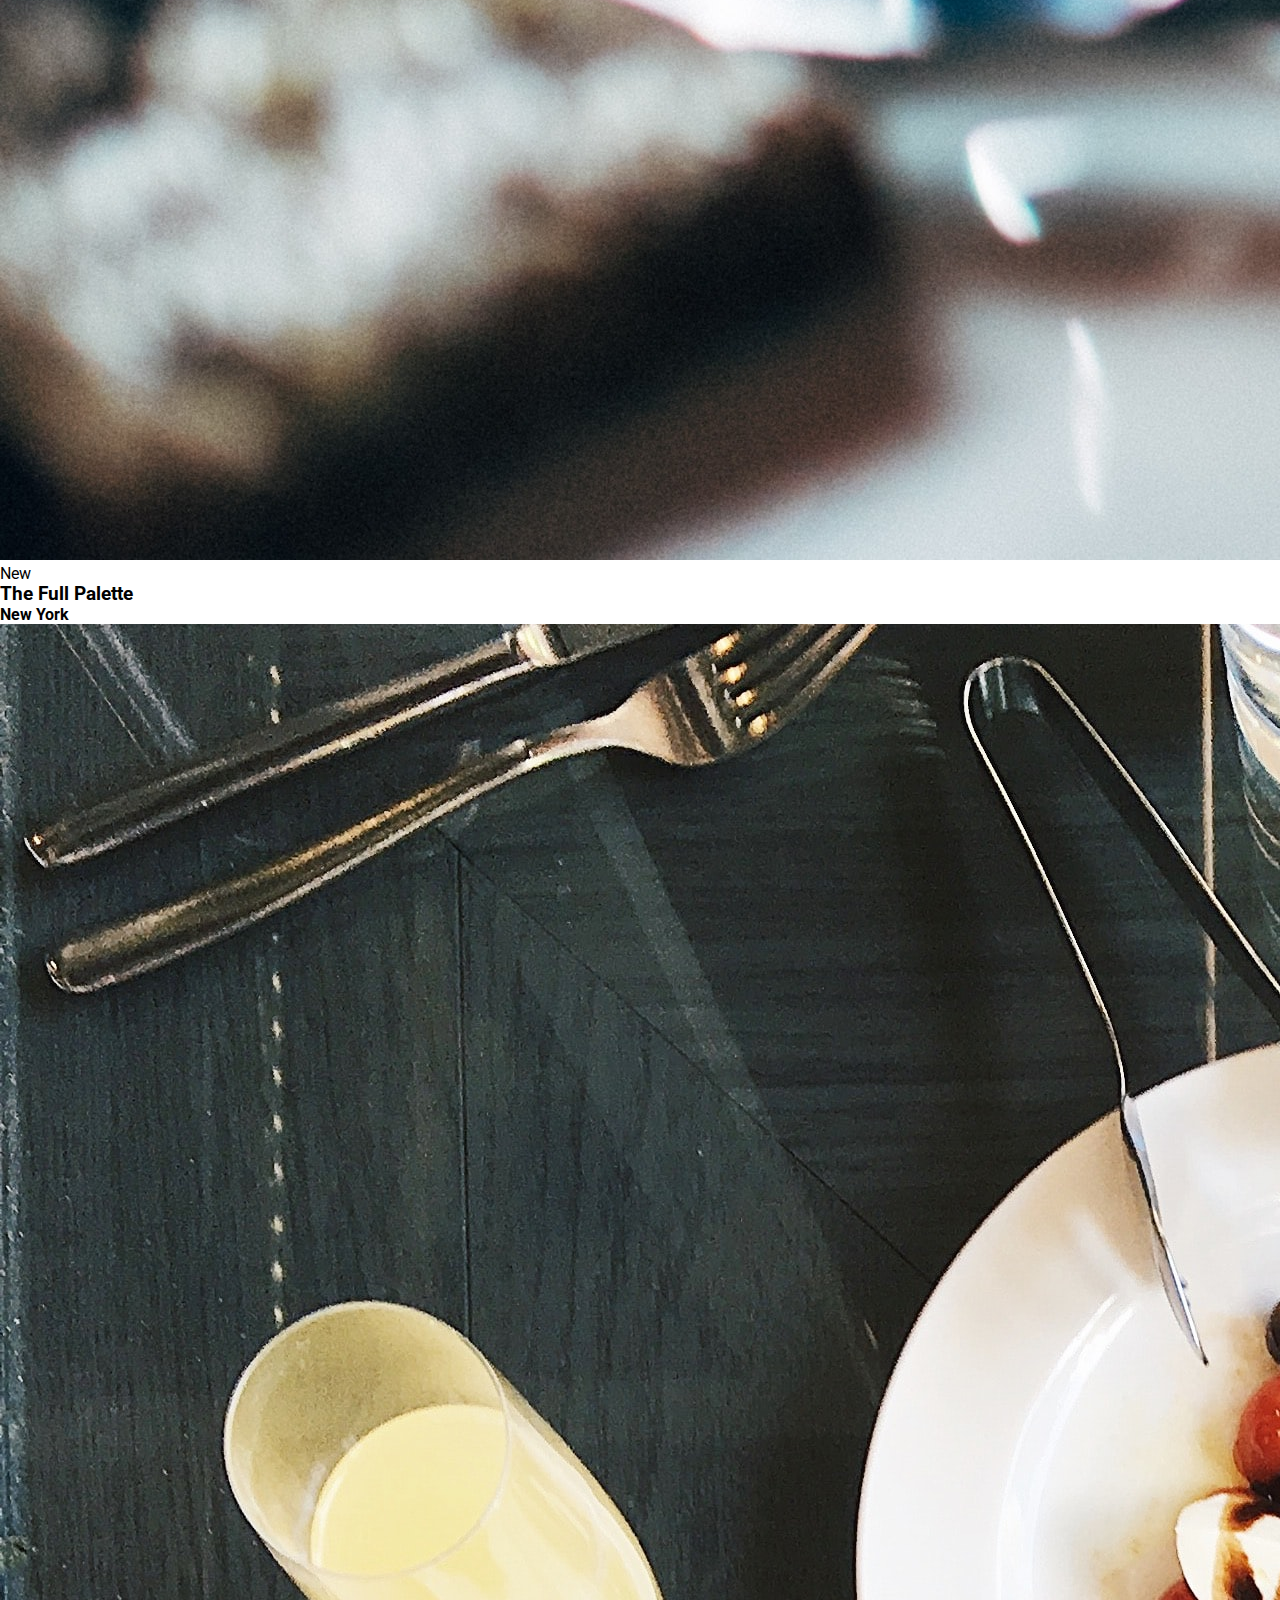
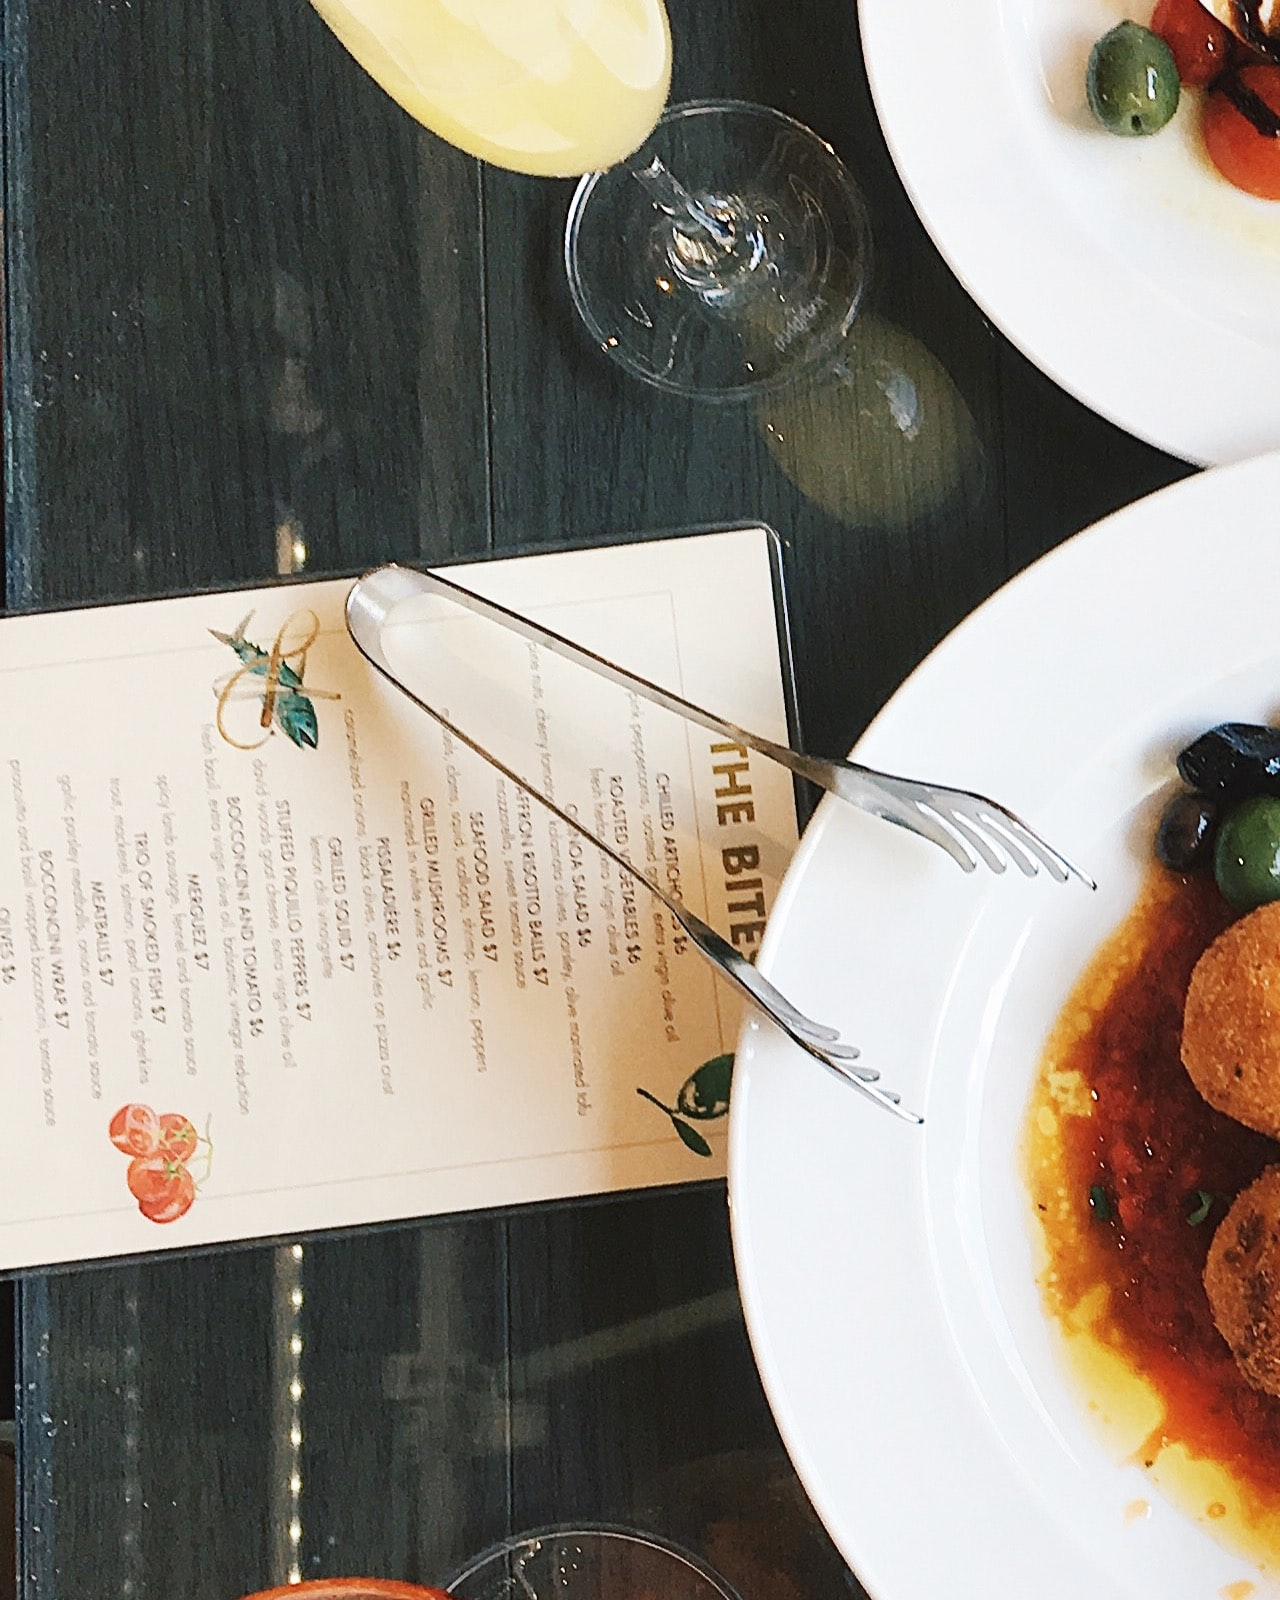
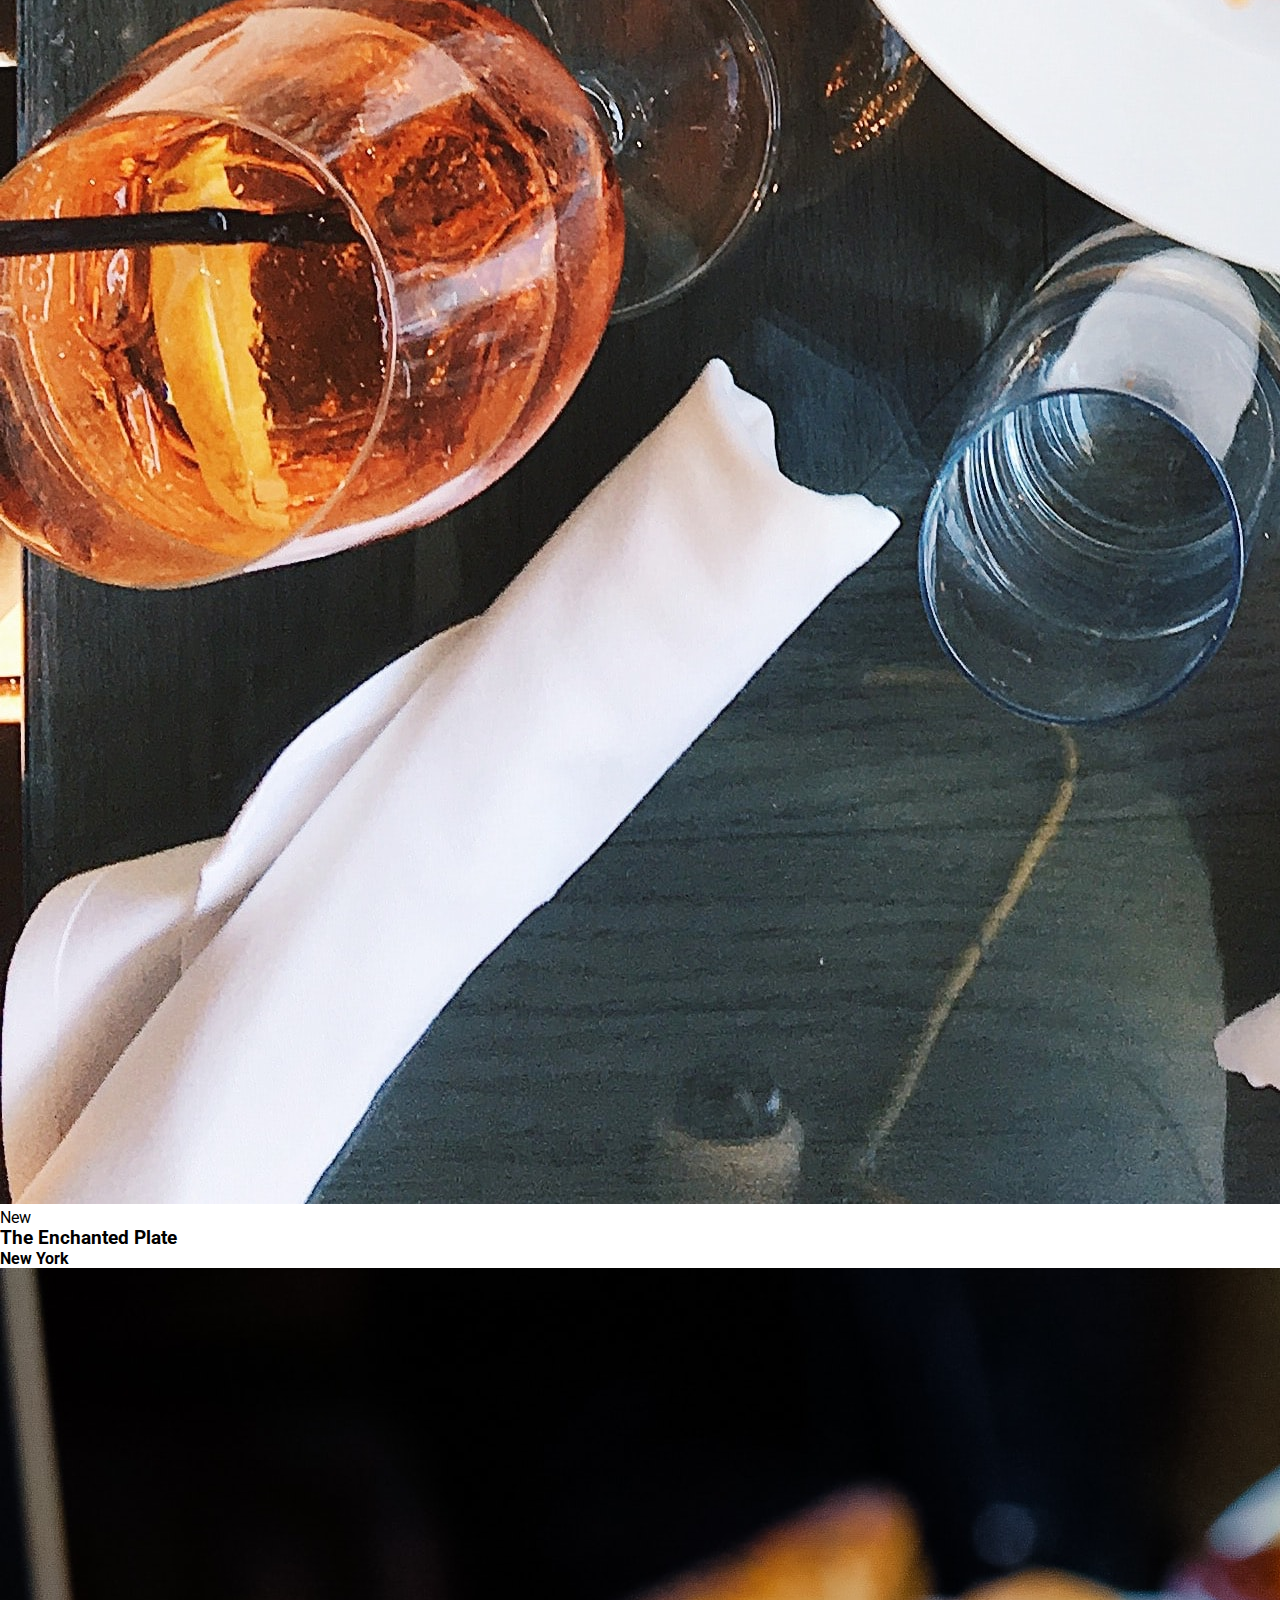
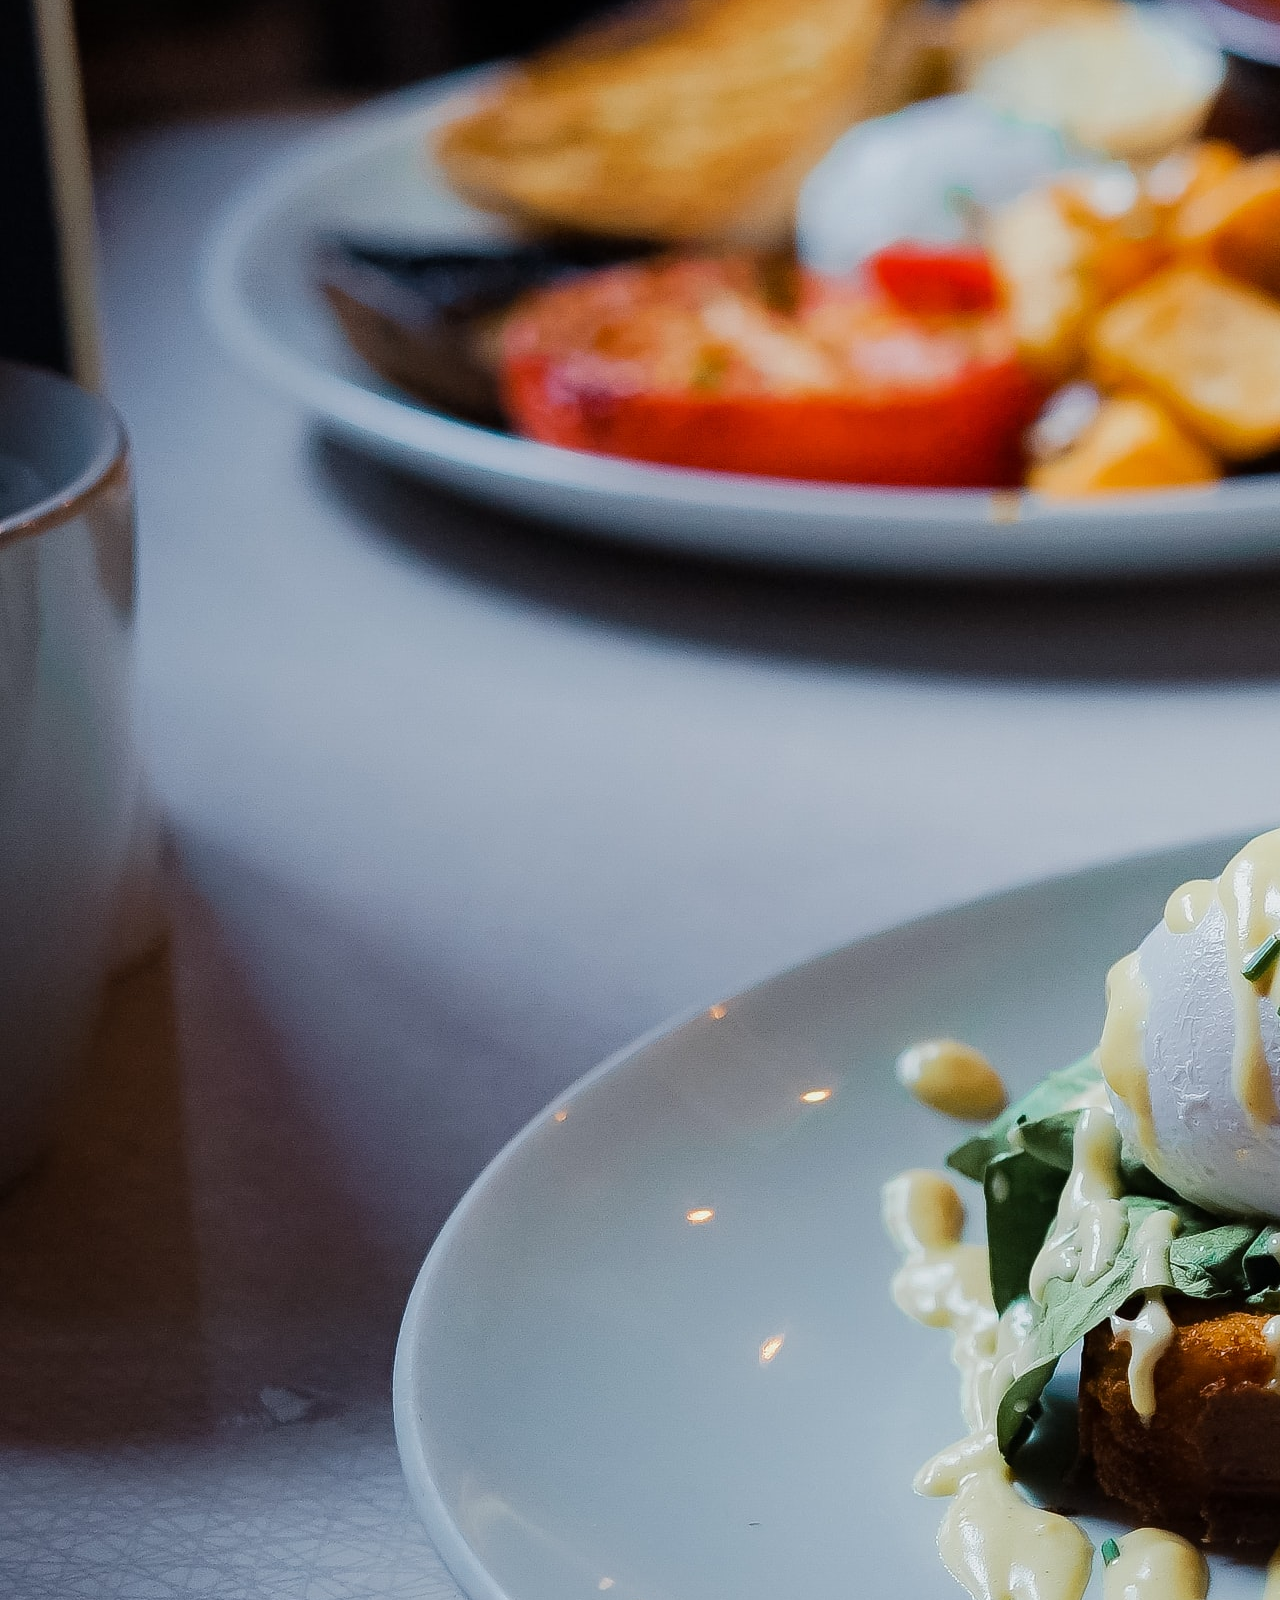
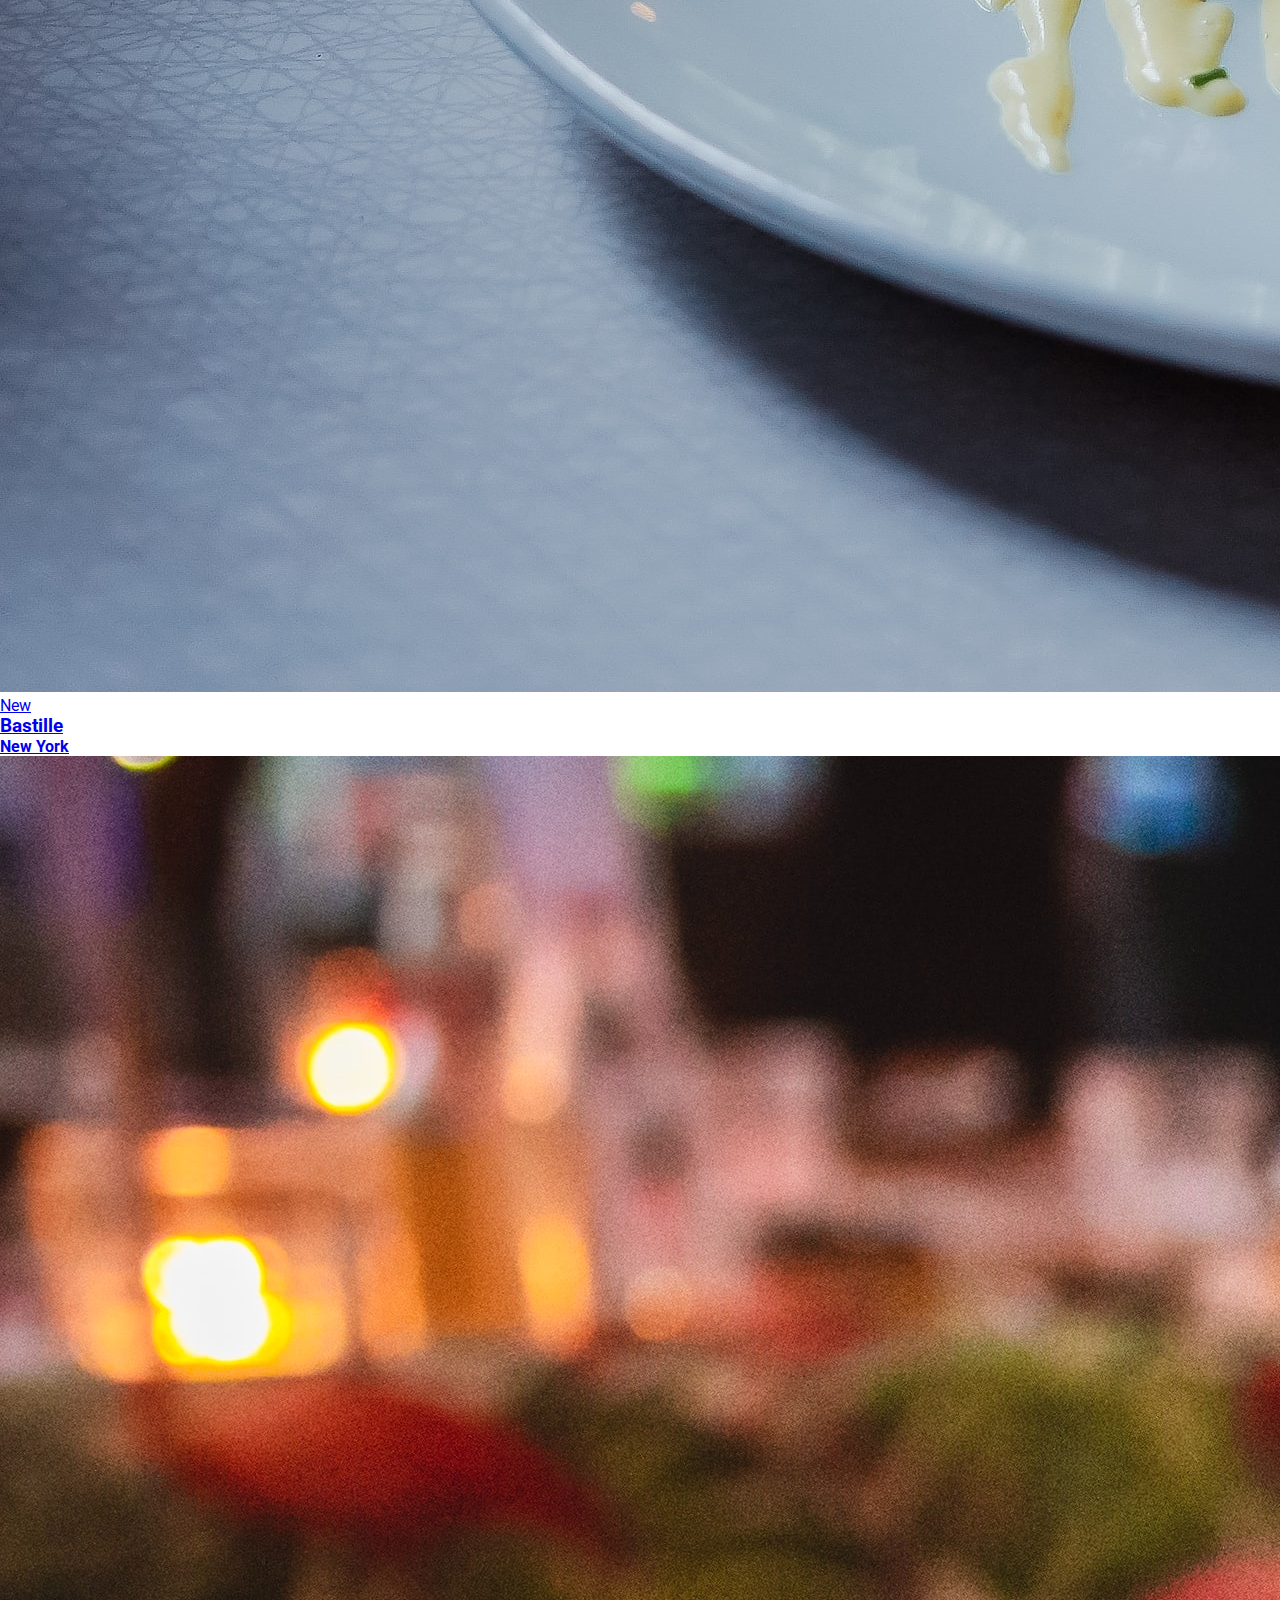
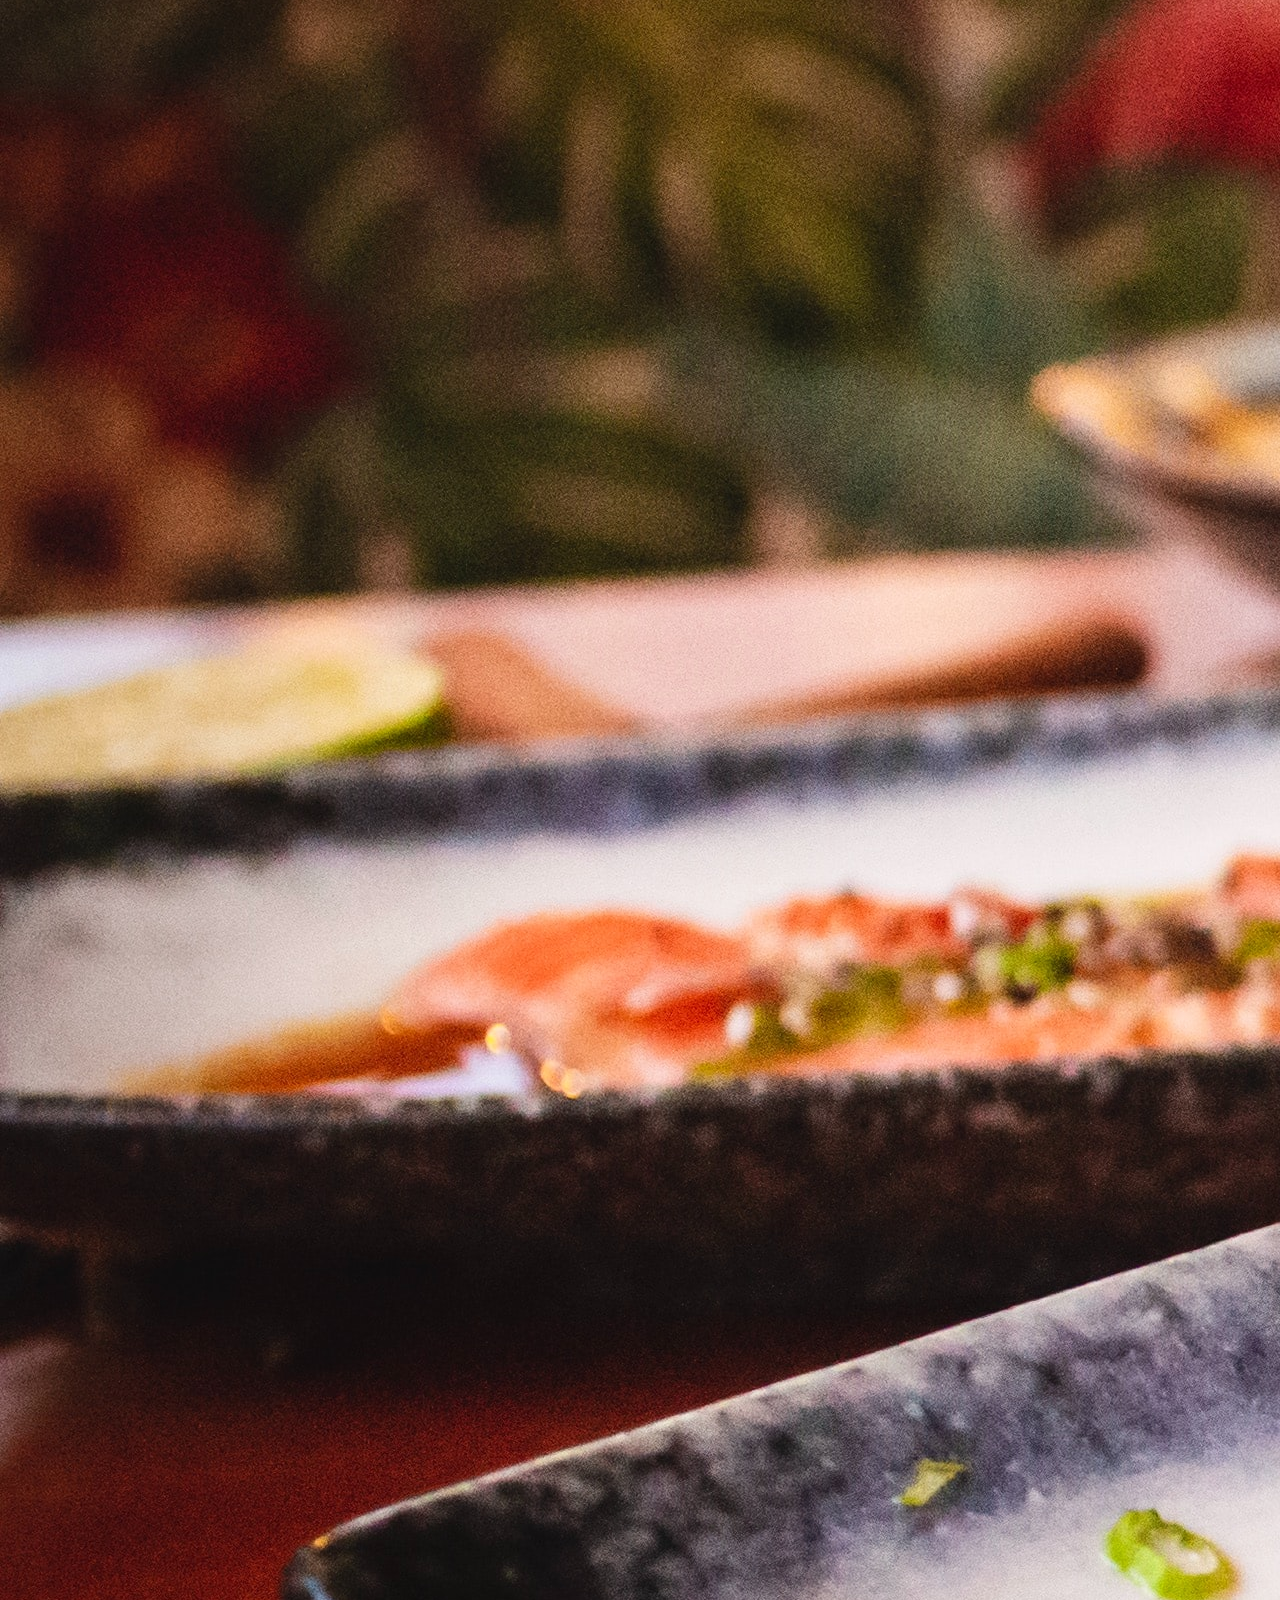
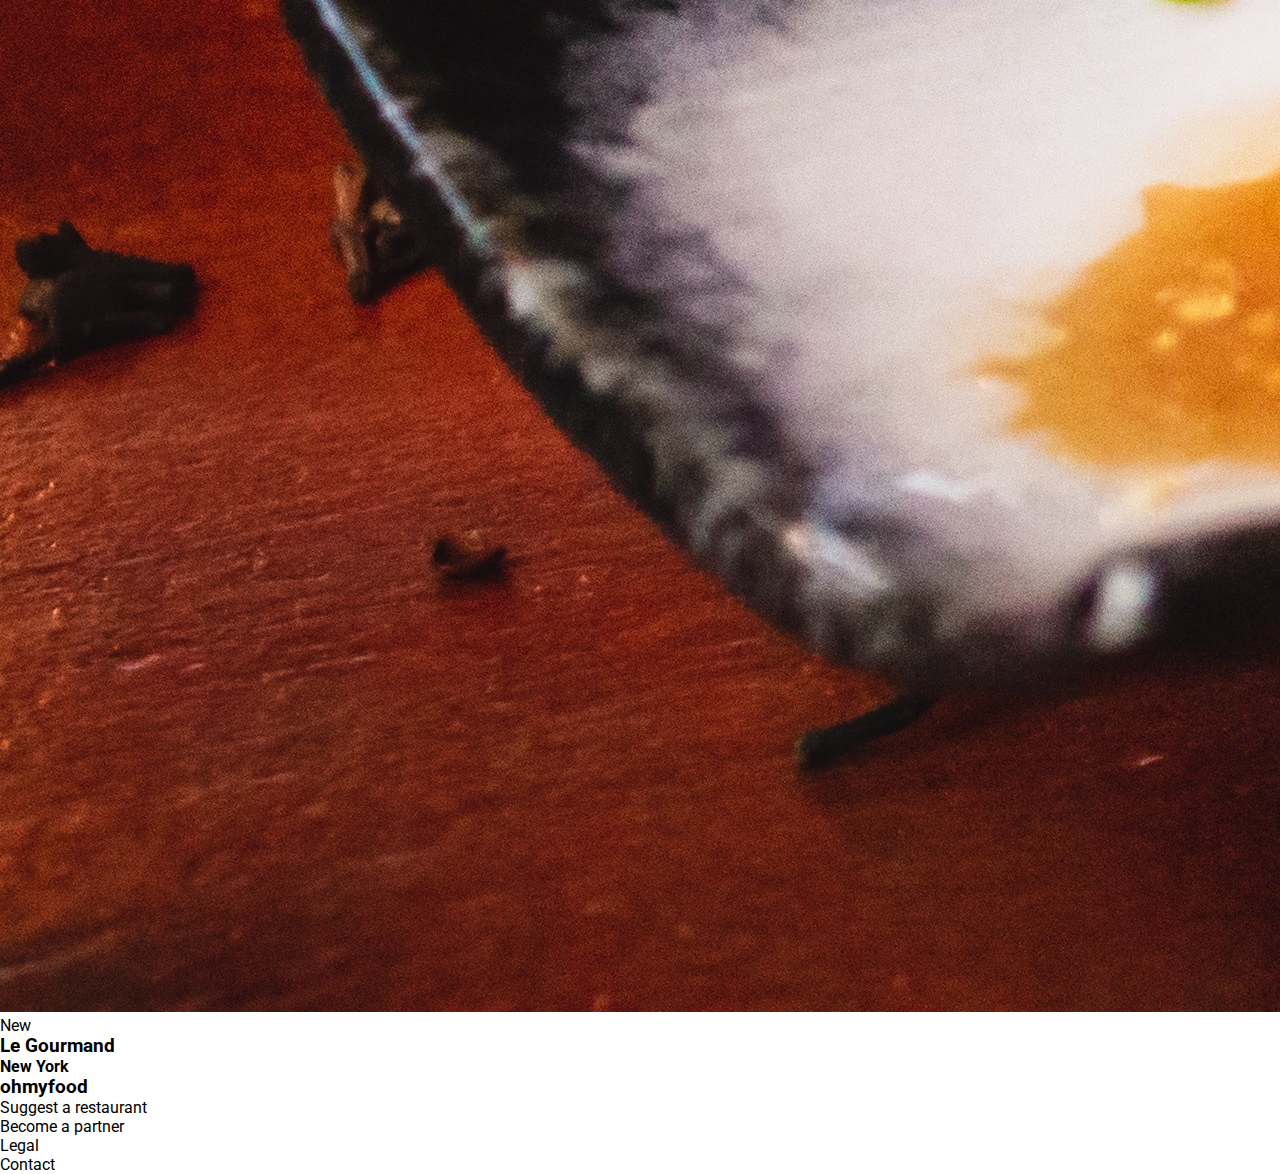
==== commit 1526316b: "v2.0" ====
--- a/index.html
+++ b/index.html
@@ -17,11 +17,24 @@
   <!--Custom style sheet-->
   <link href="public/css/style.css" rel="stylesheet">
 </head>
+
 <body>
   <!-- loader-->
-  <div class="home-page">
-    <div class="home-page__loader"><div></div><div></div><div></div><div></div>
-    <div></div><div></div><div></div><div></div><div></div><div></div><div></div><div></div></div>
+  <div class="loader">
+    <div class="home-page__loader">
+      <div></div>
+      <div></div>
+      <div></div>
+      <div></div>
+      <div></div>
+      <div></div>
+      <div></div>
+      <div></div>
+      <div></div>
+      <div></div>
+      <div></div>
+      <div></div>
+    </div>
   </div>
   <header>
     <img src="public/images/logo/ohmyfood@2x.svg" alt="ohmyfood-logo" class="header__logo">
@@ -44,85 +57,90 @@
     <div class="filter__content">
       <button>
         <div class="filter__order">1</div>
-        <i class="fa-solid fa-mobile-screen-button"></i>
+        <i class="fa-solid fa-mobile-screen-button filter__icon"></i>
         <span class="filter_content">Chose a restaurant</span>
       </button>
       <button>
         <div class="filter__order">2</div>
-        <i class="fa-solid fa fa-list"></i>
+        <i class="fa-solid fa fa-list filter__icon"></i>
         <span class="filter_content">Create your menu</span>
       </button>
       <button>
         <div class="filter__order">3</div>
-        <i class="fa-solid fa-solid fa-store"></i>
+        <i class="fa-solid fa-solid fa-store filter__icon icon--active"></i>
         <span class="filter_content">Go enjoy it at the restaurant</span>
       </button>
-      </div>
-    </section>
-    <main>
-    <div class="resturant_list">
-      <h3>Restaurants</h3>
-      <ul class="resturant_card">
+    </div>
+  </section>
+  <main>
+    <div class="resturant__container">
+      <h3 class="container__heading">Restaurants</h3>
+      <ul class="container__card">
         <li>
-          <div class="restaurant_image">
+          <div class="restaurant__image">
             <img src="public/images/restaurants/jay-wennington-N_Y88TWmGwA-unsplash.jpg" alt="Auberge la Cannebiere">
-            <span class="restaurant_new_badge">New</span>
-            <div class="resturant_detail">
-              <span class="resturant_detail_text">
-                <h5>The Full Palette</h5>
-                <p>New York</p>
-              </span>
-              <div class="resturant_detail_saveicon">
-                <i class="fa-regular fa-heart empty_heart"></i>
-                 <i class="fa-solid fa-heart heart_hover"></i>
-               </div>
+            <span class="restaurant__media-content">New</span>
+            <div class="resturant__detail">
+              <div class="restaurant-detail__primary">
+                <h3 class="restaurant__heading">The Full Palette</h3>
+                <h4 class="restaurant__byline">New York</h4>
+              </div>
+              <div class="resturant__save-actions">
+                <div class="heart__unsave-action"><i class="far fa-heart"></i></div>
+                <div class="heart__save-action"><i class="fas fa-heart"></i></div>
+              </div>
             </div>
           </div>
         </li>
         <li>
-          <div class="restaurant_image">
+          <div class="restaurant__image">
             <img src="public/images/restaurants/stil-u2Lp8tXIcjw-unsplash.jpg" alt="Auberge la Cannebiere">
-            <span class="restaurant_new_badge">New</span>
-            <div class="resturant_detail">
-              <span class="resturant_detail_text">
-                <h5>The Enchanted Plate</h5>
-                <p>New York</p>
-              </span>
-              <div class="resturant_detail_saveicon">
-                <i class="fa-regular fa-heart empty_heart"></i>
-                 <i class="fa-solid fa-heart heart_hover"></i>
-               </div>
+            <span class="restaurant__media-content">New</span>
+            <div class="resturant__detail">
+              <div class="restaurant-detail__primary">
+                <h3 class="restaurant__heading">The Enchanted Plate</h3>
+                <h4 class="restaurant__byline">New York</h4>
+              </div>
+              <div class="resturant__save-actions">
+                <div class="heart__unsave-action"><i class="far fa-heart"></i></div>
+                <div class="heart__save-action"><i class="fas fa-heart"></i></div>
+              </div>
+            </div>
+          </div>
+        </li>
+        </ul>
+        <ul class="container__card">
+        <li>
+          <div class="restaurant__image">
+            <a href="menu_bastille.html" class="restaurant__link"><img src="public/images/restaurants/toa-heftiba-DQKerTsQwi0-unsplash.jpg"
+                alt="Auberge la Cannebiere">
+            <span class="restaurant__media-content">New</span>
+            <div class="resturant__detail">
+              <div class="restaurant-detail__primary">
+                <h3 class="restaurant__heading">Bastille</h3>
+                <h4 class="restaurant__byline">New York</h4>
+              </div>
+            </a>
+              <div class="resturant__save-actions">
+                <div class="heart__unsave-action"><i class="far fa-heart"></i></div>
+                <div class="heart__save-action"><i class="fas fa-heart"></i></div>
+              </div>
             </div>
           </div>
         </li>
         <li>
-          <div class="restaurant_image">
-           <a href="menuscreen-3.html"><img src="public/images/restaurants/toa-heftiba-DQKerTsQwi0-unsplash.jpg" alt="Auberge la Cannebiere"></a> 
-            <span class="restaurant_new_badge">New</span>
-            <div class="resturant_detail">
-              <span class="resturant_detail_text">
-                <h5>Bastille</h5>
-                <p>New York</p>
-              </span>
-              <div class="resturant_detail_saveicon">
-                <i class="fa-regular fa-heart empty_heart"></i>
-                 <i class="fa-solid fa-heart heart_hover"></i>
-               </div>
-            </div>
-          </div>
-        </li>
-        <li>
-          <div class="restaurant_image">
-            <img src="public/images/restaurants/louis-hansel-shotsoflouis-qNBGVyOCY8Q-unsplash.jpg" alt="Auberge la Cannebiere">
-            <span class="restaurant_new_badge">New</span>
-            <div class="resturant_detail">
-              <span class="resturant_detail_text">
-                <h5>Le Gourmand</h5>
-                <p>New York</p>
-              </span>
-              <div class="resturant_detail_saveicon">
-               <i class="fa-regular fa-heart empty_heart"></i>
-                <i class="fa-solid fa-heart heart_hover"></i>
+          <div class="restaurant__image">
+            <img src="public/images/restaurants/louis-hansel-shotsoflouis-qNBGVyOCY8Q-unsplash.jpg"
+              alt="Auberge la Cannebiere">
+            <span class="restaurant__media-content">New</span>
+            <div class="resturant__detail">
+              <div class="restaurant-detail__primary">
+                <h3 class="restaurant__heading">Le Gourmand</h3>
+                <h4 class="restaurant__byline">New York</h4>
+              </div>
+              <div class="resturant__save-actions">
+                <div class="heart__unsave-action"><i class="far fa-heart"></i></div>
+                <div class="heart__save-action"><i class="fas fa-heart"></i></div>
               </div>
             </div>
           </div>
@@ -130,6 +148,21 @@
       </ul>
     </div>
   </main>
+  <footer>
+    <ul>
+      <li>
+        <h3 id="footer__title">ohmyfood</h3></li>
+      <li>
+        <i class="fa-solid fa-utensils"></i>
+        Suggest a restaurant</li>
+      <li>
+        <i class="fa-solid fa-handshake"></i>
+        Become a partner
+      </li>
+      <li>Legal</li>
+      <li>Contact</li>
+    </ul>
+  </footer>
 </body>
 
 </html>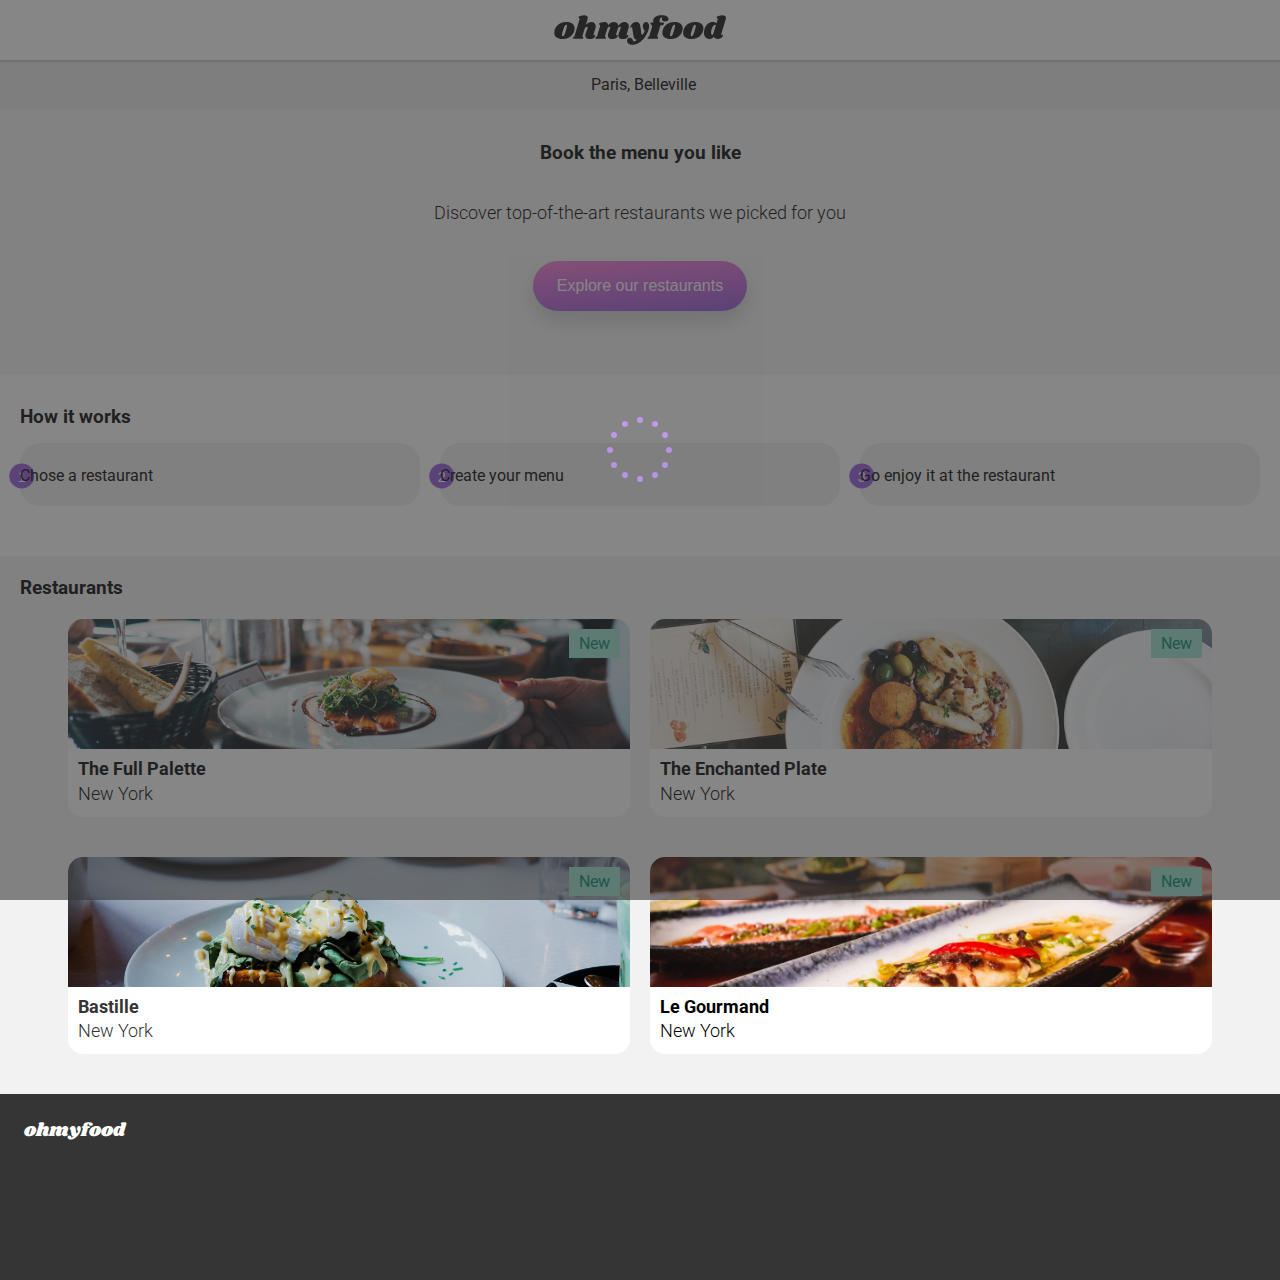
==== commit 7b5b7ab3: "V4.0" ====
--- a/index.html
+++ b/index.html
@@ -112,7 +112,8 @@
         <ul class="container__card">
         <li>
           <div class="restaurant__image">
-            <a href="menu_bastille.html" class="restaurant__link"><img src="public/images/restaurants/toa-heftiba-DQKerTsQwi0-unsplash.jpg"
+            <a href="menu_bastille.html" class="restaurant__link">
+              <img src="public/images/restaurants/toa-heftiba-DQKerTsQwi0-unsplash.jpg"
                 alt="Auberge la Cannebiere">
             <span class="restaurant__media-content">New</span>
             <div class="resturant__detail">
@@ -153,14 +154,24 @@
       <li>
         <h3 id="footer__title">ohmyfood</h3></li>
       <li>
-        <i class="fa-solid fa-utensils"></i>
-        Suggest a restaurant</li>
+        <a href="#">
+          <i class="fa-solid fa-utensils "></i>
+          Suggest a restaurant
+        </a>
+      </li>
       <li>
-        <i class="fa-solid fa-handshake"></i>
-        Become a partner
+        <a href="#">
+          <i class="fa-solid fa-handshake"></i>
+          Become a partner
+        </a>
       </li>
-      <li>Legal</li>
-      <li>Contact</li>
+      <li> <a href="#">
+        Legal
+      </a> 
+    </li>
+      <li>
+         <a href="mailto:contact@ohmyfood.com">Contact</a>
+      </li>
     </ul>
   </footer>
 </body>
--- a/public/css/style.css
+++ b/public/css/style.css
@@ -3,18 +3,86 @@
   padding: 0;
 }
 
+ul,
+li {
+  list-style: none;
+}
+
 body {
   font-family: "Roboto", sans-serif;
 }
 
-.home-page {
+a {
+  cursor: pointer;
+  text-decoration: none;
+  color: #353535;
+}
+
+.info__header, .filter__heading, .container__heading {
+  font-size: 1.2rem;
+}
+
+.restaurant__byline, .restaurant__heading, .info__byline {
+  font-size: 1.1rem;
+}
+
+.restaurant__byline, .info__byline {
+  font-weight: 300;
+}
+
+.info__button, .search__title, .filter_content, filter li {
+  font-size: 1rem;
+}
+
+.filter__order {
+  font-size: 0.9rem;
+  font-weight: 300;
+}
+
+.restaurant__byline {
+  line-height: 1.5;
+}
+
+.resturant__save-actions {
+  position: relative;
+  font-size: 1.4rem;
+  cursor: pointer;
+}
+.resturant__save-actions .heart__save-action {
+  position: absolute;
+  top: 0;
+  left: 0;
+  right: 0;
+  bottom: 0;
+  opacity: 0;
+}
+.resturant__save-actions:focus .heart__unsave-action, .resturant__save-actions:hover .heart__unsave-action, .resturant__save-actions:active .heart__unsave-action {
+  opacity: 0;
+  transition: opacity 1s;
+}
+.resturant__save-actions:focus .heart__save-action, .resturant__save-actions:hover .heart__save-action, .resturant__save-actions:active .heart__save-action {
+  opacity: 1;
+  transition: opacity 2s;
+}
+.resturant__save-actions .far {
+  display: block;
+}
+.resturant__save-actions .fas {
+  display: block;
+  background: linear-gradient();
+  background-clip: text;
+  background: -webkit-linear-gradient(#9356DC, #FF79DA);
+  -webkit-background-clip: text;
+  -webkit-text-fill-color: transparent;
+}
+
+.loader {
   background: #353535;
   opacity: 0.6;
-  position: absolute;
-  top: 0;
-  right: 0;
-  bottom: 0;
-  left: 0;
+  position: fixed;
+  width: 100vw;
+  height: 100vh;
+  z-index: 1;
 }
 
 .home-page__loader {
@@ -28,6 +96,8 @@
 }
 
 .home-page__loader div {
+  height: 100vh;
+  width: 100vw;
   position: absolute;
   width: 6px;
   height: 6px;
@@ -116,7 +186,7 @@
     transform: scale(1.5);
   }
 }
-.home-page {
+.loader {
   animation: hideloader 0s 3s;
   animation-fill-mode: forwards;
 }
@@ -126,6 +196,19 @@
     visibility: hidden;
   }
 }
+footer {
+  line-height: 1.6em;
+  background-color: #353535;
+  padding: 24px 0 24px 24px;
+  color: white;
+  font-family: "Roboto", sans-serif;
+}
+footer #footer__title {
+  font-family: "Shrikhand", cursive;
+  font-weight: 100;
+  margin-bottom: 10px;
+}
+
 header {
   text-align: center;
   background-color: #fff;
@@ -145,19 +228,12 @@
 }
 .search__title {
   padding-left: 7px;
-  font-size: 12px;
-}
-.search__icon {
-  font-size: 12px;
 }
 
 .info__container {
   text-align: center;
   background-color: #f6f6f6;
   padding: 32px 0px 64px 0px;
-}
-.info__container .info__header {
-  font-size: 25px;
 }
 .info__container .info__byline {
   margin: 2.2em 2.1em;
@@ -171,7 +247,6 @@
   border: none;
   padding: 16px 24px;
   border-radius: 50px;
-  font-size: 15px;
 }
 .info__container .info__button:hover {
   background-image: linear-gradient(to bottom, #ff93e1, #985ede);
@@ -183,8 +258,12 @@
 }
 .filter__content {
   display: flex;
-  flex-wrap: wrap;
   gap: 20px;
+}
+@media screen and (max-width: 850px) {
+  .filter__content {
+    flex-wrap: wrap;
+  }
 }
 .filter__heading {
   margin-bottom: 15px;
@@ -195,12 +274,22 @@
   left: 0;
   background-color: #9356DC;
   color: #fff;
-  font-size: 9px;
-  width: 16px;
+  width: 25px;
+  height: 25px;
   line-height: 16px;
   border-radius: 50%;
-  text-align: center;
-  transform: translate(-50%, 100%);
+  transform: translate(-43%, 70%);
+  display: flex;
+  justify-content: center;
+  align-items: center;
+}
+.filter__icon {
+  color: #7e7e7e;
+  float: left;
+  padding: 0px 30px;
+}
+.filter .icon--active {
+  color: #9356DC !important;
 }
 .filter button {
   min-width: 150px;
@@ -211,13 +300,67 @@
   border-radius: 20px;
   border: none;
 }
-.filter button i {
-  float: left;
-  padding: 0px 20px;
-}
 .filter button .filter_content {
   font-family: "Roboto", sans-serif;
   float: left;
+  position: relative;
+  top: -5px;
+}
+
+.resturant__container {
+  min-width: 200px;
+  background-color: #f2f2f2;
+  padding: 20px;
+}
+.resturant__container .container__card {
+  display: flex;
+  flex-wrap: wrap;
+  gap: 20px;
+  flex-direction: row;
+  padding: 20px 3rem !important;
+  padding: 0;
+  margin: 0;
+}
+@media screen and (max-width: 600px) {
+  .resturant__container .container__card {
+    padding: 20px 0px !important;
+  }
+}
+.resturant__container .container__card li {
+  min-width: 300px;
+  flex: 1;
+}
+.resturant__container .container__card img {
+  border-top-left-radius: 15px;
+  border-top-right-radius: 15px;
+  display: block;
+  object-fit: cover;
+  width: 100%;
+  height: 130px;
+}
+.resturant__container .container__card .restaurant__image {
+  position: relative;
+  width: 100%;
+  display: inline-block;
+}
+.resturant__container .container__card .restaurant__media-content {
+  position: absolute;
+  right: 10px;
+  top: 10px;
+  background: #99E2D0;
+  text-align: center;
+  color: #008766;
+  padding: 5px 10px;
+}
+.resturant__container .container__card .resturant__detail {
+  display: flex;
+  justify-content: space-between;
+  flex-direction: row;
+  background-color: white;
+  padding: 10px;
+  line-height: 1.2;
+  border-bottom-right-radius: 15px;
+  border-bottom-left-radius: 15px;
 }
 
 /*# sourceMappingURL=style.css.map */
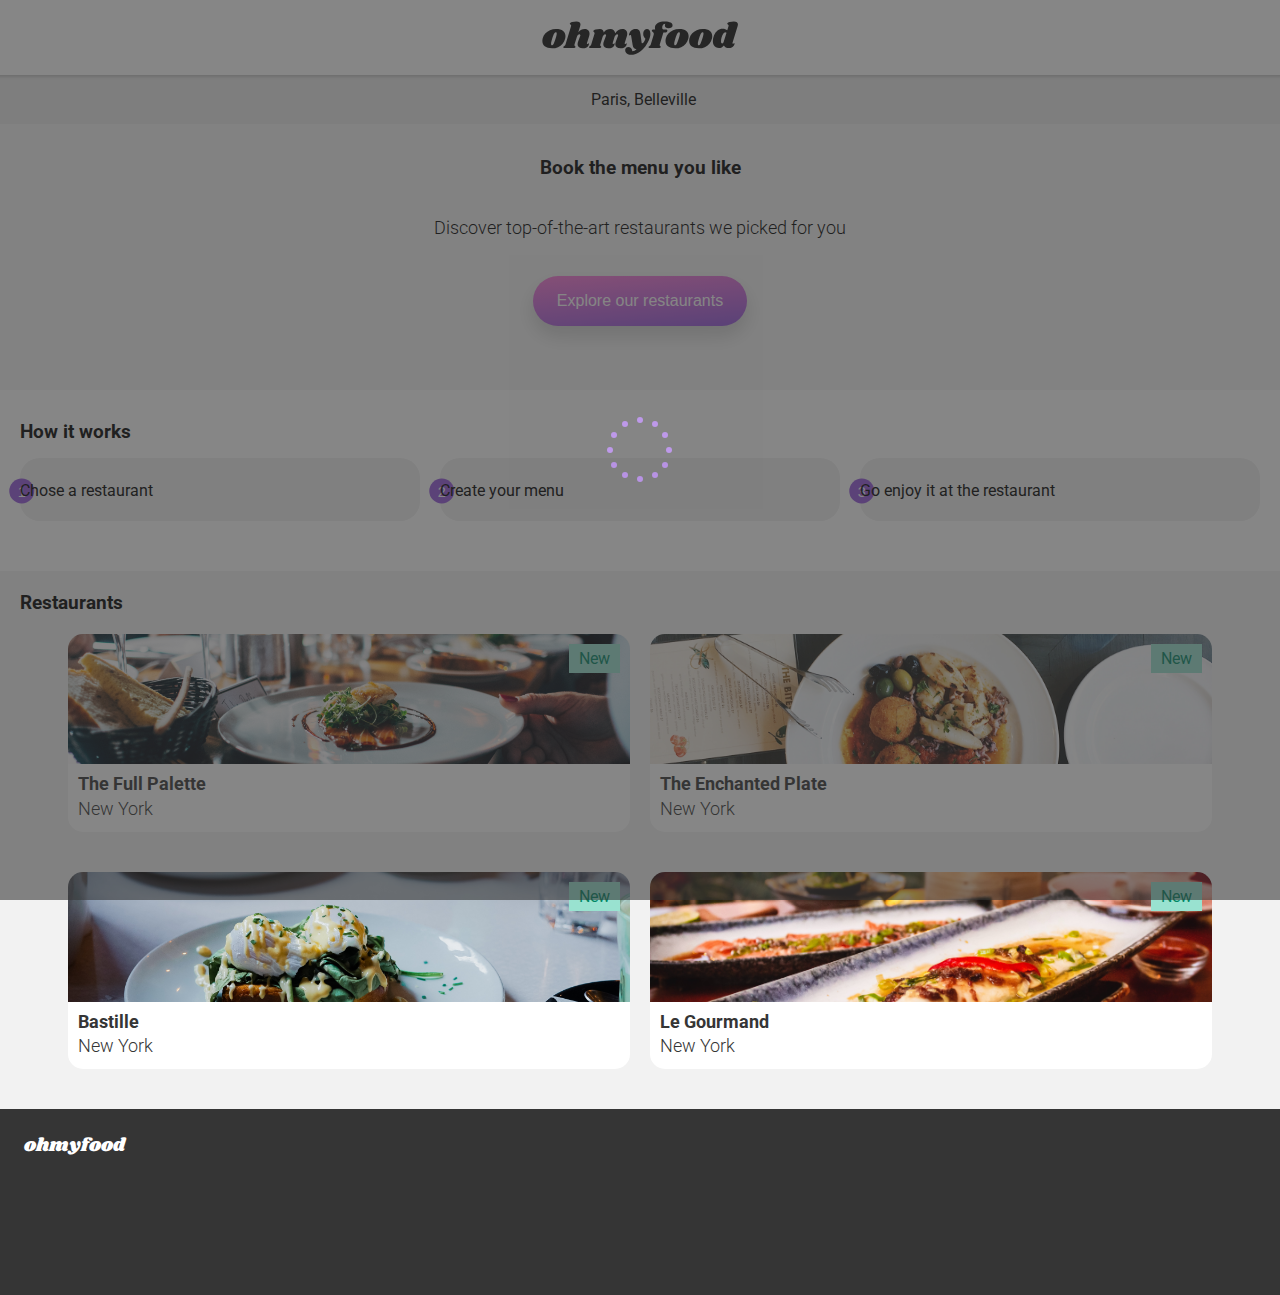
==== commit 06ac7fff: "v5.0" ====
--- a/index.html
+++ b/index.html
@@ -36,7 +36,7 @@
       <div></div>
     </div>
   </div>
-  <header>
+  <header class="header">
     <img src="public/images/logo/ohmyfood@2x.svg" alt="ohmyfood-logo" class="header__logo">
   </header>
   <form>
@@ -78,59 +78,64 @@
       <ul class="container__card">
         <li>
           <div class="restaurant__image">
-            <img src="public/images/restaurants/jay-wennington-N_Y88TWmGwA-unsplash.jpg" alt="Auberge la Cannebiere">
-            <span class="restaurant__media-content">New</span>
-            <div class="resturant__detail">
-              <div class="restaurant-detail__primary">
-                <h3 class="restaurant__heading">The Full Palette</h3>
-                <h4 class="restaurant__byline">New York</h4>
-              </div>
-              <div class="resturant__save-actions">
-                <div class="heart__unsave-action"><i class="far fa-heart"></i></div>
-                <div class="heart__save-action"><i class="fas fa-heart"></i></div>
-              </div>
+            <a href="menu_the-full-palette.html" class="restaurant__menu">
+              <img src="public/images/restaurants/jay-wennington-N_Y88TWmGwA-unsplash.jpg" alt="Auberge la Cannebiere">
+              <span class="restaurant__media-content">New</span>
+              <div class="resturant__detail">
+                <div class="restaurant-detail__primary">
+                  <h3 class="restaurant__heading">The Full Palette</h3>
+                  <h4 class="restaurant__byline">New York</h4>
+                </div>
+            </a>
+            <div class="resturant__save-actions">
+              <div class="heart__unsave-action"><i class="far fa-heart"></i></div>
+              <div class="heart__save-action"><i class="fas fa-heart"></i></div>
             </div>
           </div>
-        </li>
-        <li>
-          <div class="restaurant__image">
-            <img src="public/images/restaurants/stil-u2Lp8tXIcjw-unsplash.jpg" alt="Auberge la Cannebiere">
-            <span class="restaurant__media-content">New</span>
-            <div class="resturant__detail">
-              <div class="restaurant-detail__primary">
-                <h3 class="restaurant__heading">The Enchanted Plate</h3>
-                <h4 class="restaurant__byline">New York</h4>
-              </div>
-              <div class="resturant__save-actions">
-                <div class="heart__unsave-action"><i class="far fa-heart"></i></div>
-                <div class="heart__save-action"><i class="fas fa-heart"></i></div>
-              </div>
+    </div>
+    </li>
+    <li>
+      <div class="restaurant__image">
+        <a href="menu_enchanted-plate.html" class="restaurant__menu">
+          <img src="public/images/restaurants/stil-u2Lp8tXIcjw-unsplash.jpg" alt="Auberge la Cannebiere">
+          <span class="restaurant__media-content">New</span>
+          <div class="resturant__detail">
+            <div class="restaurant-detail__primary">
+              <h3 class="restaurant__heading">The Enchanted Plate</h3>
+              <h4 class="restaurant__byline">New York</h4>
             </div>
-          </div>
-        </li>
-        </ul>
-        <ul class="container__card">
-        <li>
-          <div class="restaurant__image">
-            <a href="menu_bastille.html" class="restaurant__link">
-              <img src="public/images/restaurants/toa-heftiba-DQKerTsQwi0-unsplash.jpg"
-                alt="Auberge la Cannebiere">
+        </a>
+        <div class="resturant__save-actions">
+          <div class="heart__unsave-action"><i class="far fa-heart"></i></div>
+          <div class="heart__save-action"><i class="fas fa-heart"></i></div>
+        </div>
+      </div>
+
+      </div>
+    </li>
+    </ul>
+    <ul class="container__card">
+      <li>
+        <div class="restaurant__image">
+          <a href="menu_bastille.html" class="restaurant__menu">
+            <img src="public/images/restaurants/toa-heftiba-DQKerTsQwi0-unsplash.jpg" alt="Auberge la Cannebiere">
             <span class="restaurant__media-content">New</span>
             <div class="resturant__detail">
               <div class="restaurant-detail__primary">
                 <h3 class="restaurant__heading">Bastille</h3>
                 <h4 class="restaurant__byline">New York</h4>
               </div>
-            </a>
-              <div class="resturant__save-actions">
-                <div class="heart__unsave-action"><i class="far fa-heart"></i></div>
-                <div class="heart__save-action"><i class="fas fa-heart"></i></div>
-              </div>
-            </div>
+          </a>
+          <div class="resturant__save-actions">
+            <div class="heart__unsave-action"><i class="far fa-heart"></i></div>
+            <div class="heart__save-action"><i class="fas fa-heart"></i></div>
           </div>
-        </li>
-        <li>
-          <div class="restaurant__image">
+        </div>
+        </div>
+      </li>
+      <li>
+        <div class="restaurant__image">
+          <a href="menu_le-gourmand.html" class="restaurant__menu">
             <img src="public/images/restaurants/louis-hansel-shotsoflouis-qNBGVyOCY8Q-unsplash.jpg"
               alt="Auberge la Cannebiere">
             <span class="restaurant__media-content">New</span>
@@ -139,20 +144,23 @@
                 <h3 class="restaurant__heading">Le Gourmand</h3>
                 <h4 class="restaurant__byline">New York</h4>
               </div>
-              <div class="resturant__save-actions">
-                <div class="heart__unsave-action"><i class="far fa-heart"></i></div>
-                <div class="heart__save-action"><i class="fas fa-heart"></i></div>
-              </div>
-            </div>
+          </a>
+          <div class="resturant__save-actions">
+            <div class="heart__unsave-action"><i class="far fa-heart"></i></div>
+            <div class="heart__save-action"><i class="fas fa-heart"></i></div>
           </div>
-        </li>
-      </ul>
+        </div>
+
+        </div>
+      </li>
+    </ul>
     </div>
   </main>
   <footer>
     <ul>
       <li>
-        <h3 id="footer__title">ohmyfood</h3></li>
+        <h3 id="footer__title">ohmyfood</h3>
+      </li>
       <li>
         <a href="#">
           <i class="fa-solid fa-utensils "></i>
@@ -166,11 +174,11 @@
         </a>
       </li>
       <li> <a href="#">
-        Legal
-      </a> 
-    </li>
+          Legal
+        </a>
+      </li>
       <li>
-         <a href="mailto:contact@ohmyfood.com">Contact</a>
+        <a href="mailto:contact@ohmyfood.com">Contact</a>
       </li>
     </ul>
   </footer>
--- a/public/css/style.css
+++ b/public/css/style.css
@@ -209,15 +209,24 @@
   margin-bottom: 10px;
 }
 
-header {
+.header {
+  height: 75px;
+  width: 100%;
+  position: relative;
+}
+.header__back {
+  top: 50%;
+  position: absolute;
+  font-size: 25px;
+  padding: 5px 20px;
+  transform: translate(10px, -50%);
+}
+.header__logo {
   text-align: center;
-  background-color: #fff;
-  height: 60px;
-  width: 100%;
-}
-header .header__logo {
-  height: 50%;
-  padding: 15px;
+  left: 50%;
+  top: 50%;
+  transform: translate(-50%, -50%);
+  position: absolute;
 }
 
 .search {
@@ -363,4 +372,35 @@
   border-bottom-left-radius: 15px;
 }
 
+.menu__image {
+  height: 200px;
+  width: 100%;
+  object-fit: cover;
+}
+
+.menu {
+  background-color: #f6f6f6;
+}
+.menu__header {
+  font-family: "Shrikhand", cursive;
+  display: flex;
+  justify-content: space-between;
+  padding: 20px;
+}
+.menu__dish {
+  background-color: #fff;
+  display: flex;
+  flex-direction: row;
+  justify-content: space-between;
+  overflow: hidden;
+  cursor: pointer;
+  border-radius: 10px;
+  padding: 5px;
+  box-shadow: 0 8px 20px -4px #d0d0d0;
+}
+.menu__dish--price {
+  align-self: flex-end;
+  text-align: center;
+}
+
 /*# sourceMappingURL=style.css.map */
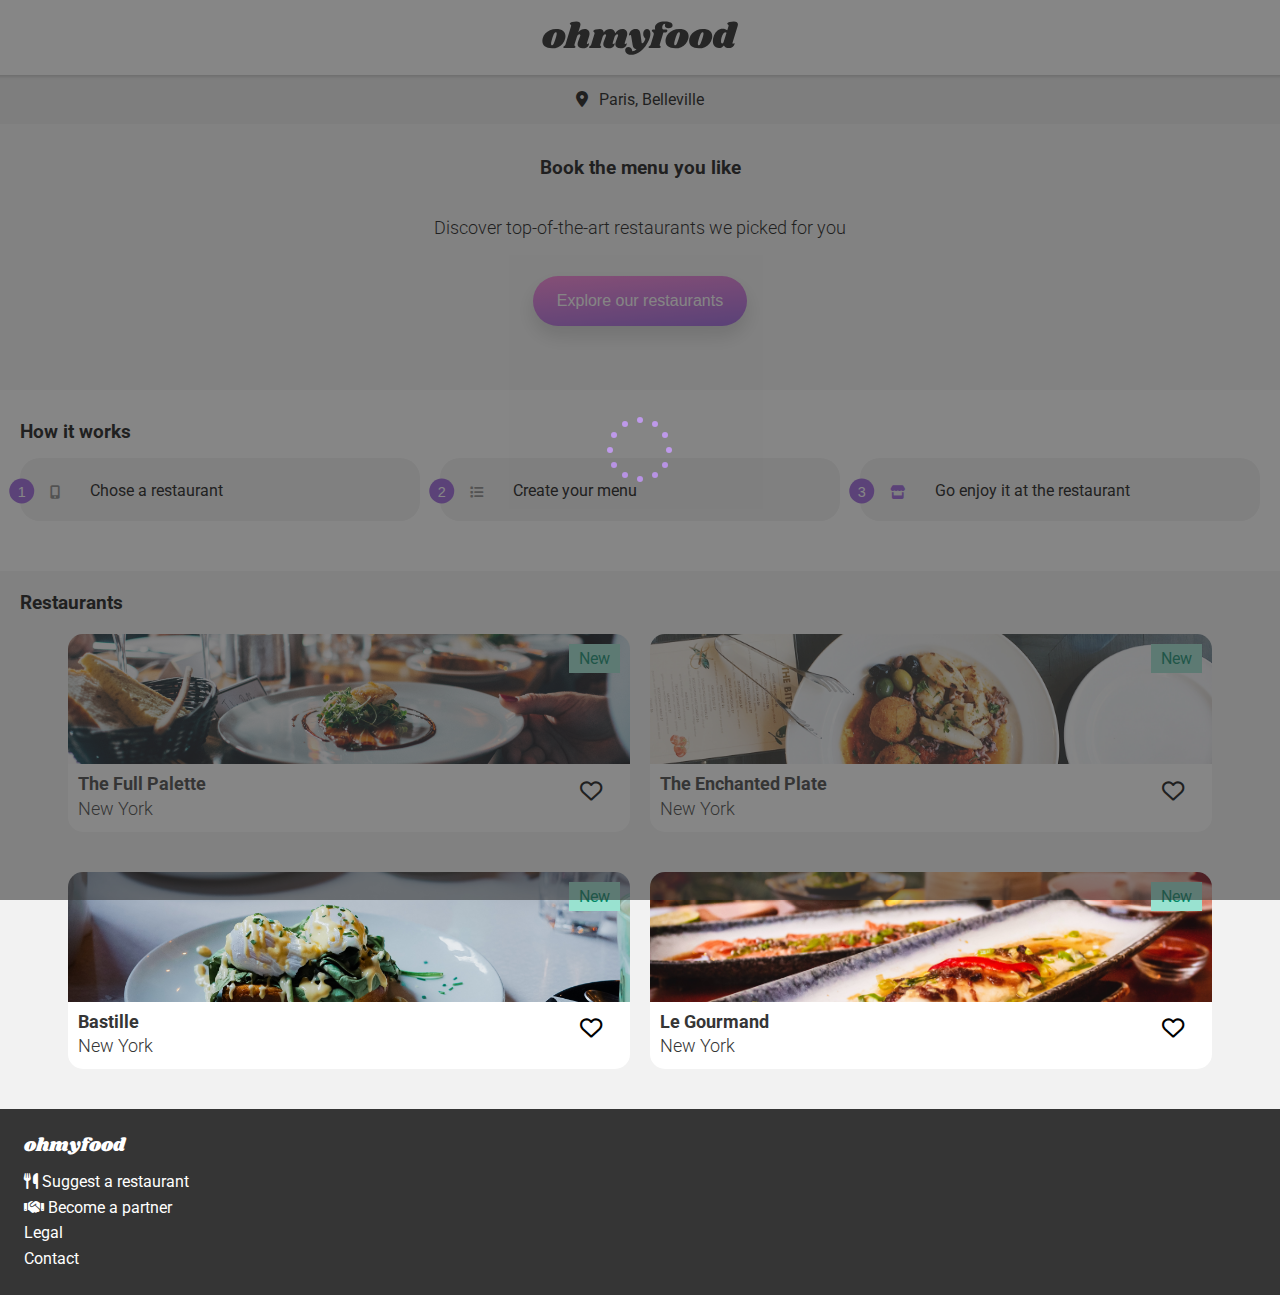
==== commit 3b14f1b8: "V5.2" ====
--- a/index.html
+++ b/index.html
@@ -1,5 +1,5 @@
 <!DOCTYPE html>
-<html land="en">
+<html lang="en">
 
 <head>
   <title>ohmyfood</title>
@@ -11,9 +11,7 @@
   <link href="https://fonts.googleapis.com/css2?family=Shrikhand&family=Roboto:wght@300;500;700&display=swap"
     rel="stylesheet">
   <!-- Font Awesome Icon Library -->
-  <link rel="stylesheet" href="https://cdnjs.cloudflare.com/ajax/libs/font-awesome/6.2.1/css/all.css"
-    integrity="sha512-FA9cIbtlP61W0PRtX36P6CGRy0vZs0C2Uw26Q1cMmj3xwhftftymr0sj8/YeezDnRwL9wtWw8ZwtCiTDXlXGjQ=="
-    crossorigin="anonymous" referrerpolicy="no-referrer" />
+  <link rel="stylesheet" href="https://cdnjs.cloudflare.com/ajax/libs/font-awesome/6.2.1/css/all.css" crossorigin="anonymous" referrerpolicy="no-referrer" >
   <!--Custom style sheet-->
   <link href="public/css/style.css" rel="stylesheet">
 </head>
@@ -49,24 +47,24 @@
     <div class="info__container">
       <h3 class="info__header">Book the menu you like</h3>
       <p class="info__byline">Discover top-of-the-art restaurants we picked for you</p>
-      <button class="info__button">Explore our restaurants</button>
+      <button class="btn info__button">Explore our restaurants</button>
     </div>
   </section>
   <section class="filter">
     <h3 class="filter__heading">How it works</h3>
     <div class="filter__content">
       <button>
-        <div class="filter__order">1</div>
+        <span class="filter__order">1</span>
         <i class="fa-solid fa-mobile-screen-button filter__icon"></i>
         <span class="filter_content">Chose a restaurant</span>
       </button>
       <button>
-        <div class="filter__order">2</div>
+        <span class="filter__order">2</span>
         <i class="fa-solid fa fa-list filter__icon"></i>
         <span class="filter_content">Create your menu</span>
       </button>
       <button>
-        <div class="filter__order">3</div>
+        <span class="filter__order">3</span>
         <i class="fa-solid fa-solid fa-store filter__icon icon--active"></i>
         <span class="filter_content">Go enjoy it at the restaurant</span>
       </button>
@@ -86,32 +84,32 @@
                   <h3 class="restaurant__heading">The Full Palette</h3>
                   <h4 class="restaurant__byline">New York</h4>
                 </div>
+              </div>
             </a>
             <div class="resturant__save-actions">
               <div class="heart__unsave-action"><i class="far fa-heart"></i></div>
               <div class="heart__save-action"><i class="fas fa-heart"></i></div>
             </div>
           </div>
+        </li>
+        <li>
+          <div class="restaurant__image">
+            <a href="menu_enchanted-plate.html" class="restaurant__menu">
+              <img src="public/images/restaurants/stil-u2Lp8tXIcjw-unsplash.jpg" alt="Auberge la Cannebiere">
+              <span class="restaurant__media-content">New</span>
+              <div class="resturant__detail">
+                <div class="restaurant-detail__primary">
+                  <h3 class="restaurant__heading">The Enchanted Plate</h3>
+                  <h4 class="restaurant__byline">New York</h4>
+                </div>
+                </div>
+            </a>
+            <div class="resturant__save-actions">
+              <div class="heart__unsave-action"><i class="far fa-heart"></i></div>
+              <div class="heart__save-action"><i class="fas fa-heart"></i></div>
+            </div>
+
     </div>
-    </li>
-    <li>
-      <div class="restaurant__image">
-        <a href="menu_enchanted-plate.html" class="restaurant__menu">
-          <img src="public/images/restaurants/stil-u2Lp8tXIcjw-unsplash.jpg" alt="Auberge la Cannebiere">
-          <span class="restaurant__media-content">New</span>
-          <div class="resturant__detail">
-            <div class="restaurant-detail__primary">
-              <h3 class="restaurant__heading">The Enchanted Plate</h3>
-              <h4 class="restaurant__byline">New York</h4>
-            </div>
-        </a>
-        <div class="resturant__save-actions">
-          <div class="heart__unsave-action"><i class="far fa-heart"></i></div>
-          <div class="heart__save-action"><i class="fas fa-heart"></i></div>
-        </div>
-      </div>
-
-      </div>
     </li>
     </ul>
     <ul class="container__card">
@@ -125,12 +123,12 @@
                 <h3 class="restaurant__heading">Bastille</h3>
                 <h4 class="restaurant__byline">New York</h4>
               </div>
+              </div>
           </a>
           <div class="resturant__save-actions">
             <div class="heart__unsave-action"><i class="far fa-heart"></i></div>
             <div class="heart__save-action"><i class="fas fa-heart"></i></div>
           </div>
-        </div>
         </div>
       </li>
       <li>
@@ -144,12 +142,12 @@
                 <h3 class="restaurant__heading">Le Gourmand</h3>
                 <h4 class="restaurant__byline">New York</h4>
               </div>
+              </div>
           </a>
           <div class="resturant__save-actions">
             <div class="heart__unsave-action"><i class="far fa-heart"></i></div>
             <div class="heart__save-action"><i class="fas fa-heart"></i></div>
           </div>
-        </div>
 
         </div>
       </li>
@@ -161,23 +159,23 @@
       <li>
         <h3 id="footer__title">ohmyfood</h3>
       </li>
-      <li>
+      <li class="footer__list">
         <a href="#">
           <i class="fa-solid fa-utensils "></i>
           Suggest a restaurant
         </a>
       </li>
-      <li>
+      <li class="footer__list">
         <a href="#">
           <i class="fa-solid fa-handshake"></i>
           Become a partner
         </a>
       </li>
-      <li> <a href="#">
+      <li class="footer__list"> <a href="#">
           Legal
         </a>
       </li>
-      <li>
+      <li class="footer__list">
         <a href="mailto:contact@ohmyfood.com">Contact</a>
       </li>
     </ul>
--- a/public/css/style.css
+++ b/public/css/style.css
@@ -43,8 +43,22 @@
   line-height: 1.5;
 }
 
+.btn {
+  box-shadow: 0px 10px 20px 0 rgba(0, 0, 0, 0.16);
+  color: white;
+  background-color: #9356DC;
+  background-image: linear-gradient(175deg, #FF79DA, #9356DC);
+  border: none;
+  padding: 16px 24px;
+  border-radius: 50px;
+  cursor: pointer;
+}
+.btn:hover {
+  background-image: linear-gradient(to bottom, #ff93e1, #985ede);
+  box-shadow: 0px 5px 15px 0 rgba(0, 0, 0, 0.2);
+}
+
 .resturant__save-actions {
-  position: relative;
   font-size: 1.4rem;
   cursor: pointer;
 }
@@ -69,7 +83,6 @@
 }
 .resturant__save-actions .fas {
   display: block;
-  background: linear-gradient();
   background-clip: text;
   background: -webkit-linear-gradient(#9356DC, #FF79DA);
   -webkit-background-clip: text;
@@ -208,6 +221,9 @@
   font-weight: 100;
   margin-bottom: 10px;
 }
+footer .footer__list a {
+  color: #fff;
+}
 
 .header {
   height: 75px;
@@ -247,19 +263,6 @@
 .info__container .info__byline {
   margin: 2.2em 2.1em;
   font-weight: 300;
-}
-.info__container .info__button {
-  box-shadow: 0px 10px 20px 0 rgba(0, 0, 0, 0.16);
-  color: white;
-  background-color: #9356DC;
-  background-image: linear-gradient(175deg, #FF79DA, #9356DC);
-  border: none;
-  padding: 16px 24px;
-  border-radius: 50px;
-}
-.info__container .info__button:hover {
-  background-image: linear-gradient(to bottom, #ff93e1, #985ede);
-  box-shadow: 0px 5px 15px 0 rgba(0, 0, 0, 0.2);
 }
 
 .filter {
@@ -362,15 +365,23 @@
   padding: 5px 10px;
 }
 .resturant__container .container__card .resturant__detail {
-  display: flex;
-  justify-content: space-between;
-  flex-direction: row;
+  position: relative;
   background-color: white;
   padding: 10px;
   line-height: 1.2;
   border-bottom-right-radius: 15px;
   border-bottom-left-radius: 15px;
 }
+.resturant__container .container__card .resturant__save-actions {
+  position: absolute;
+  bottom: 15%;
+  right: 5%;
+}
+
+.background__image {
+  z-index: -1;
+  position: relative;
+}
 
 .menu__image {
   height: 200px;
@@ -379,13 +390,38 @@
 }
 
 .menu {
+  margin-top: -3rem;
   background-color: #f6f6f6;
+  border-radius: 35px;
 }
 .menu__header {
+  position: relative;
   font-family: "Shrikhand", cursive;
   display: flex;
   justify-content: space-between;
-  padding: 20px;
+  padding: 30px 20px 20px;
+}
+.menu__header .resturant__save-actions {
+  position: absolute;
+  top: 40%;
+  right: 6%;
+}
+.menu__title {
+  text-transform: uppercase;
+  position: relative;
+  font-weight: 300;
+  margin-bottom: 15px;
+}
+.menu__underline::after {
+  content: "";
+  background-color: #99E2D0;
+  position: absolute;
+  height: 3px;
+  width: 35px;
+  margin-top: 5px;
+}
+.menu__list-item {
+  margin: 0px 20px;
 }
 .menu__dish {
   background-color: #fff;
@@ -395,12 +431,77 @@
   overflow: hidden;
   cursor: pointer;
   border-radius: 10px;
-  padding: 5px;
+  margin-bottom: 10px;
   box-shadow: 0 8px 20px -4px #d0d0d0;
+  animation: dish-appear 2000ms both;
+}
+.menu__dish--1 {
+  animation-delay: 400ms;
+}
+.menu__dish--2 {
+  animation-delay: 800ms;
+}
+.menu__dish--3 {
+  animation-delay: 1200ms;
+}
+.menu__dish--4 {
+  animation-delay: 1600ms;
+}
+.menu__dish--5 {
+  animation-delay: 2000ms;
+}
+.menu__dish--name {
+  flex: none;
+  width: 75%;
+  padding: 10px;
+  transition: width 2s;
 }
 .menu__dish--price {
+  padding-bottom: 10px;
+  padding-right: 5px;
+  width: 25%;
+  flex: none;
   align-self: flex-end;
   text-align: center;
 }
+.menu__dish:hover .menu__tick i {
+  transform: rotate(0deg);
+}
+.menu__dish:hover .menu__dish--name {
+  width: 70% !important;
+}
+.menu__dish:hover .menu__dish--price {
+  width: 10%;
+}
+.menu__tick {
+  color: #fff;
+  background-color: #99E2D0;
+  display: flex;
+  justify-content: center;
+  align-items: center;
+  width: 15%;
+  flex: none;
+}
+.menu__tick i {
+  transform: rotate(-320deg);
+  transition: transform 2s ease-out;
+}
+
+.form__submit {
+  width: 150px;
+  position: relative;
+  left: 50%;
+  right: 50%;
+  transform: translate(-50%, 0%);
+  margin-top: 20px;
+  margin-bottom: 50px;
+}
+
+@keyframes dish-appear {
+  0% {
+    opacity: 0;
+    transform: translateY(10px);
+  }
+}
 
 /*# sourceMappingURL=style.css.map */
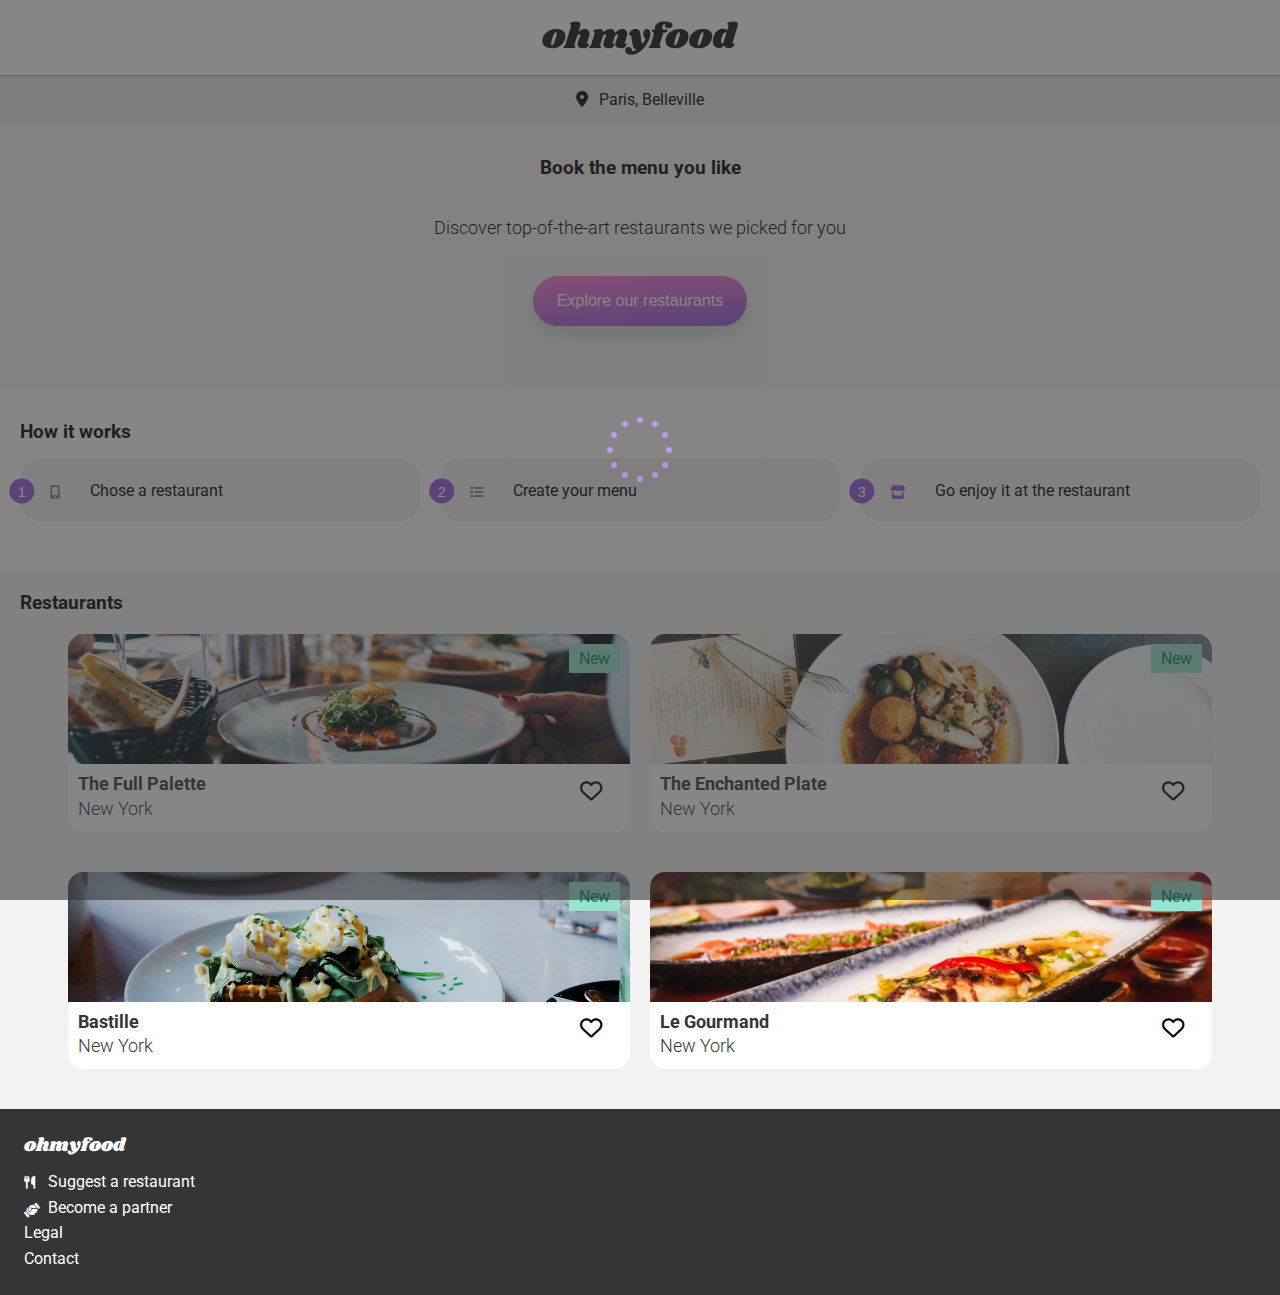
==== commit 5c316637: "v5.4" ====
--- a/index.html
+++ b/index.html
@@ -161,13 +161,13 @@
       </li>
       <li class="footer__list">
         <a href="#">
-          <i class="fa-solid fa-utensils "></i>
+          <i class="fas fa-solid fa-utensils "></i>
           Suggest a restaurant
         </a>
       </li>
       <li class="footer__list">
         <a href="#">
-          <i class="fa-solid fa-handshake"></i>
+          <i class="fas fa-solid fa-handshake"></i>
           Become a partner
         </a>
       </li>
--- a/public/css/style.css
+++ b/public/css/style.css
@@ -26,12 +26,16 @@
   font-size: 1.1rem;
 }
 
-.restaurant__byline, .info__byline {
+.restaurant__byline, .info__byline, .menu__dish--name p {
   font-weight: 300;
 }
 
 .info__button, .search__title, .filter_content, filter li {
   font-size: 1rem;
+}
+
+footer .fas {
+  font-size: 0.8rem;
 }
 
 .filter__order {
@@ -223,6 +227,13 @@
 }
 footer .footer__list a {
   color: #fff;
+}
+footer .footer__list a .fa-handshake {
+  transform: rotate(320deg);
+}
+footer .footer__list a .fas {
+  width: 15px;
+  padding-right: 5px;
 }
 
 .header {
@@ -456,6 +467,11 @@
   padding: 10px;
   transition: width 2s;
 }
+.menu__dish--name P {
+  white-space: nowrap;
+  overflow: hidden;
+  text-overflow: ellipsis;
+}
 .menu__dish--price {
   padding-bottom: 10px;
   padding-right: 5px;
@@ -499,7 +515,6 @@
 
 @keyframes dish-appear {
   0% {
-    opacity: 0;
     transform: translateY(10px);
   }
 }
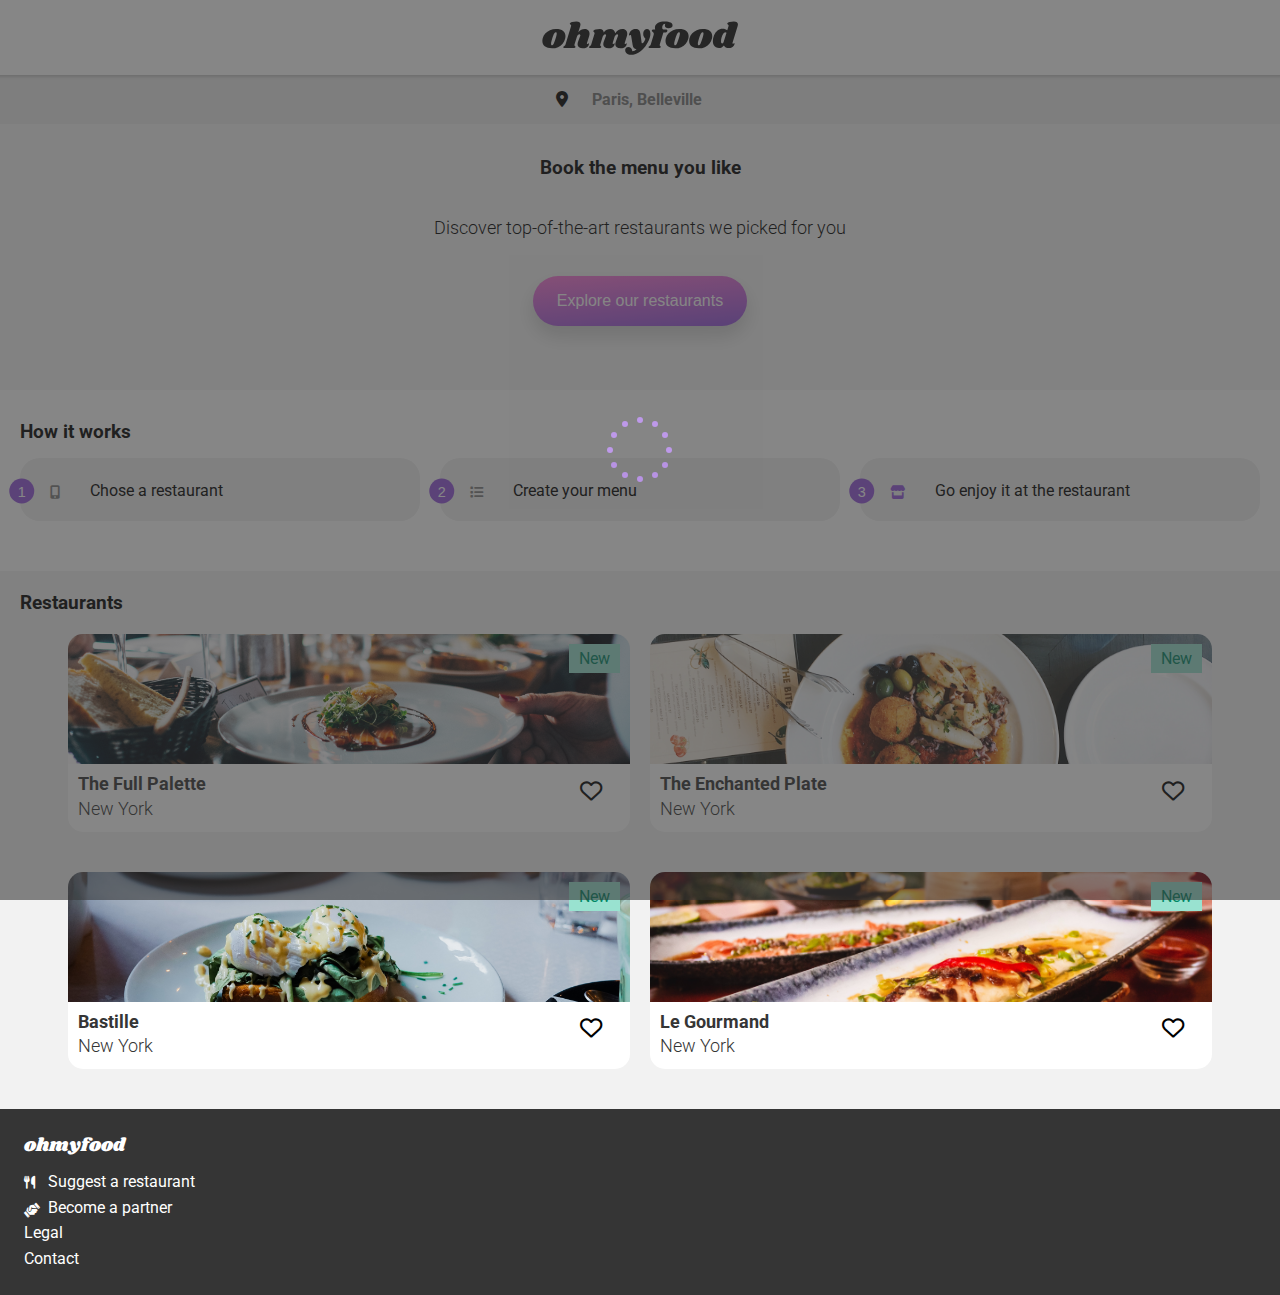
==== commit c112b98d: "V6.0" ====
--- a/index.html
+++ b/index.html
@@ -37,10 +37,11 @@
   <header class="header">
     <img src="public/images/logo/ohmyfood@2x.svg" alt="ohmyfood-logo" class="header__logo">
   </header>
-  <form>
-    <div class="search">
+  <form class="search">
+    <div class="search__input">
       <span class="search__icon fa-solid fa-location-dot map-icon"></span>
-      <span class="search__title">Paris, Belleville</span>
+      <input placeholder="Paris, Belleville" class="search__title">
+      <!-- <span class="search__title">Paris, Belleville</span> -->
     </div>
   </form>
   <section>
--- a/public/css/style.css
+++ b/public/css/style.css
@@ -262,8 +262,19 @@
   box-shadow: inset 0 5px 3px -3px #c4c4c4;
   padding: 15px;
 }
+.search__input {
+  padding-left: 70px;
+}
 .search__title {
-  padding-left: 7px;
+  font-family: "Roboto", sans-serif;
+  padding-left: 20px;
+  border: none;
+  font-weight: 700;
+  color: #353535;
+  background-color: #eaeaea;
+}
+.search__title:focus {
+  outline: none;
 }
 
 .info__container {
@@ -484,7 +495,7 @@
   transform: rotate(0deg);
 }
 .menu__dish:hover .menu__dish--name {
-  width: 70% !important;
+  width: 65% !important;
 }
 .menu__dish:hover .menu__dish--price {
   width: 10%;
@@ -515,6 +526,7 @@
 
 @keyframes dish-appear {
   0% {
+    opacity: 0;
     transform: translateY(10px);
   }
 }
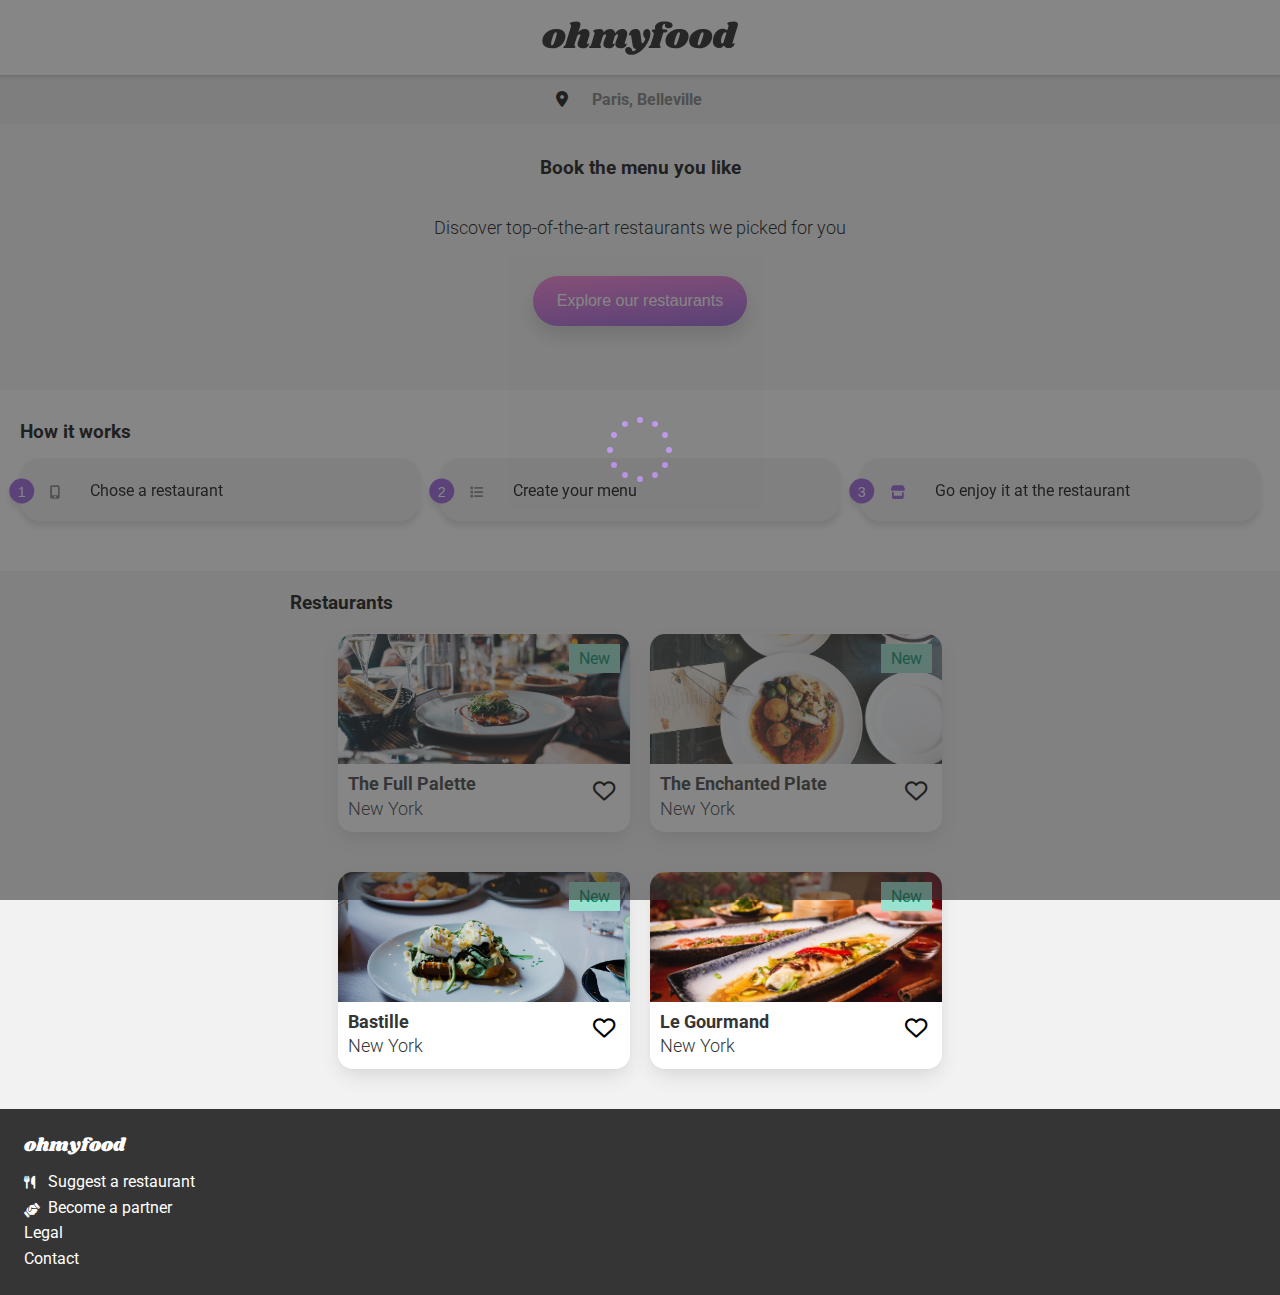
==== commit 716275f0: "Issue Fix : 1) container constraint 2)Box Shadow" ====
--- a/index.html
+++ b/index.html
@@ -71,7 +71,7 @@
       </button>
     </div>
   </section>
-  <main>
+  <main class="container">
     <div class="resturant__container">
       <h3 class="container__heading">Restaurants</h3>
       <ul class="container__card">
--- a/public/css/style.css
+++ b/public/css/style.css
@@ -333,6 +333,7 @@
   width: 100%;
   border-radius: 20px;
   border: none;
+  filter: drop-shadow(0 5px 3px #dddddd);
 }
 .filter button .filter_content {
   font-family: "Roboto", sans-serif;
@@ -341,9 +342,14 @@
   top: -5px;
 }
 
+.container {
+  background-color: #f2f2f2;
+}
+
 .resturant__container {
+  max-width: 700px;
   min-width: 200px;
-  background-color: #f2f2f2;
+  margin: auto;
   padding: 20px;
 }
 .resturant__container .container__card {
@@ -361,7 +367,9 @@
   }
 }
 .resturant__container .container__card li {
-  min-width: 300px;
+  border-radius: 15px;
+  min-width: 250px;
+  box-shadow: 0 8px 20px -4px #d0d0d0;
   flex: 1;
 }
 .resturant__container .container__card img {
@@ -412,9 +420,12 @@
 }
 
 .menu {
-  margin-top: -3rem;
+  margin-top: -3rem !important;
   background-color: #f6f6f6;
-  border-radius: 35px;
+  border-top-right-radius: 35px;
+  border-top-left-radius: 35px;
+  max-width: 700px;
+  margin: auto;
 }
 .menu__header {
   position: relative;
@@ -473,12 +484,12 @@
   animation-delay: 2000ms;
 }
 .menu__dish--name {
-  flex: none;
-  width: 75%;
+  flex: 1;
+  min-width: 200px;
   padding: 10px;
   transition: width 2s;
 }
-.menu__dish--name P {
+.menu__dish--name P, .menu__dish--name h4 {
   white-space: nowrap;
   overflow: hidden;
   text-overflow: ellipsis;
@@ -486,27 +497,24 @@
 .menu__dish--price {
   padding-bottom: 10px;
   padding-right: 5px;
-  width: 25%;
-  flex: none;
+  flex: 1;
   align-self: flex-end;
   text-align: center;
 }
+.menu__dish:hover .menu__tick {
+  width: 50px;
+  transition: width 2s;
+}
 .menu__dish:hover .menu__tick i {
   transform: rotate(0deg);
-}
-.menu__dish:hover .menu__dish--name {
-  width: 65% !important;
-}
-.menu__dish:hover .menu__dish--price {
-  width: 10%;
 }
 .menu__tick {
   color: #fff;
   background-color: #99E2D0;
   display: flex;
+  width: 0px;
   justify-content: center;
   align-items: center;
-  width: 15%;
   flex: none;
 }
 .menu__tick i {
